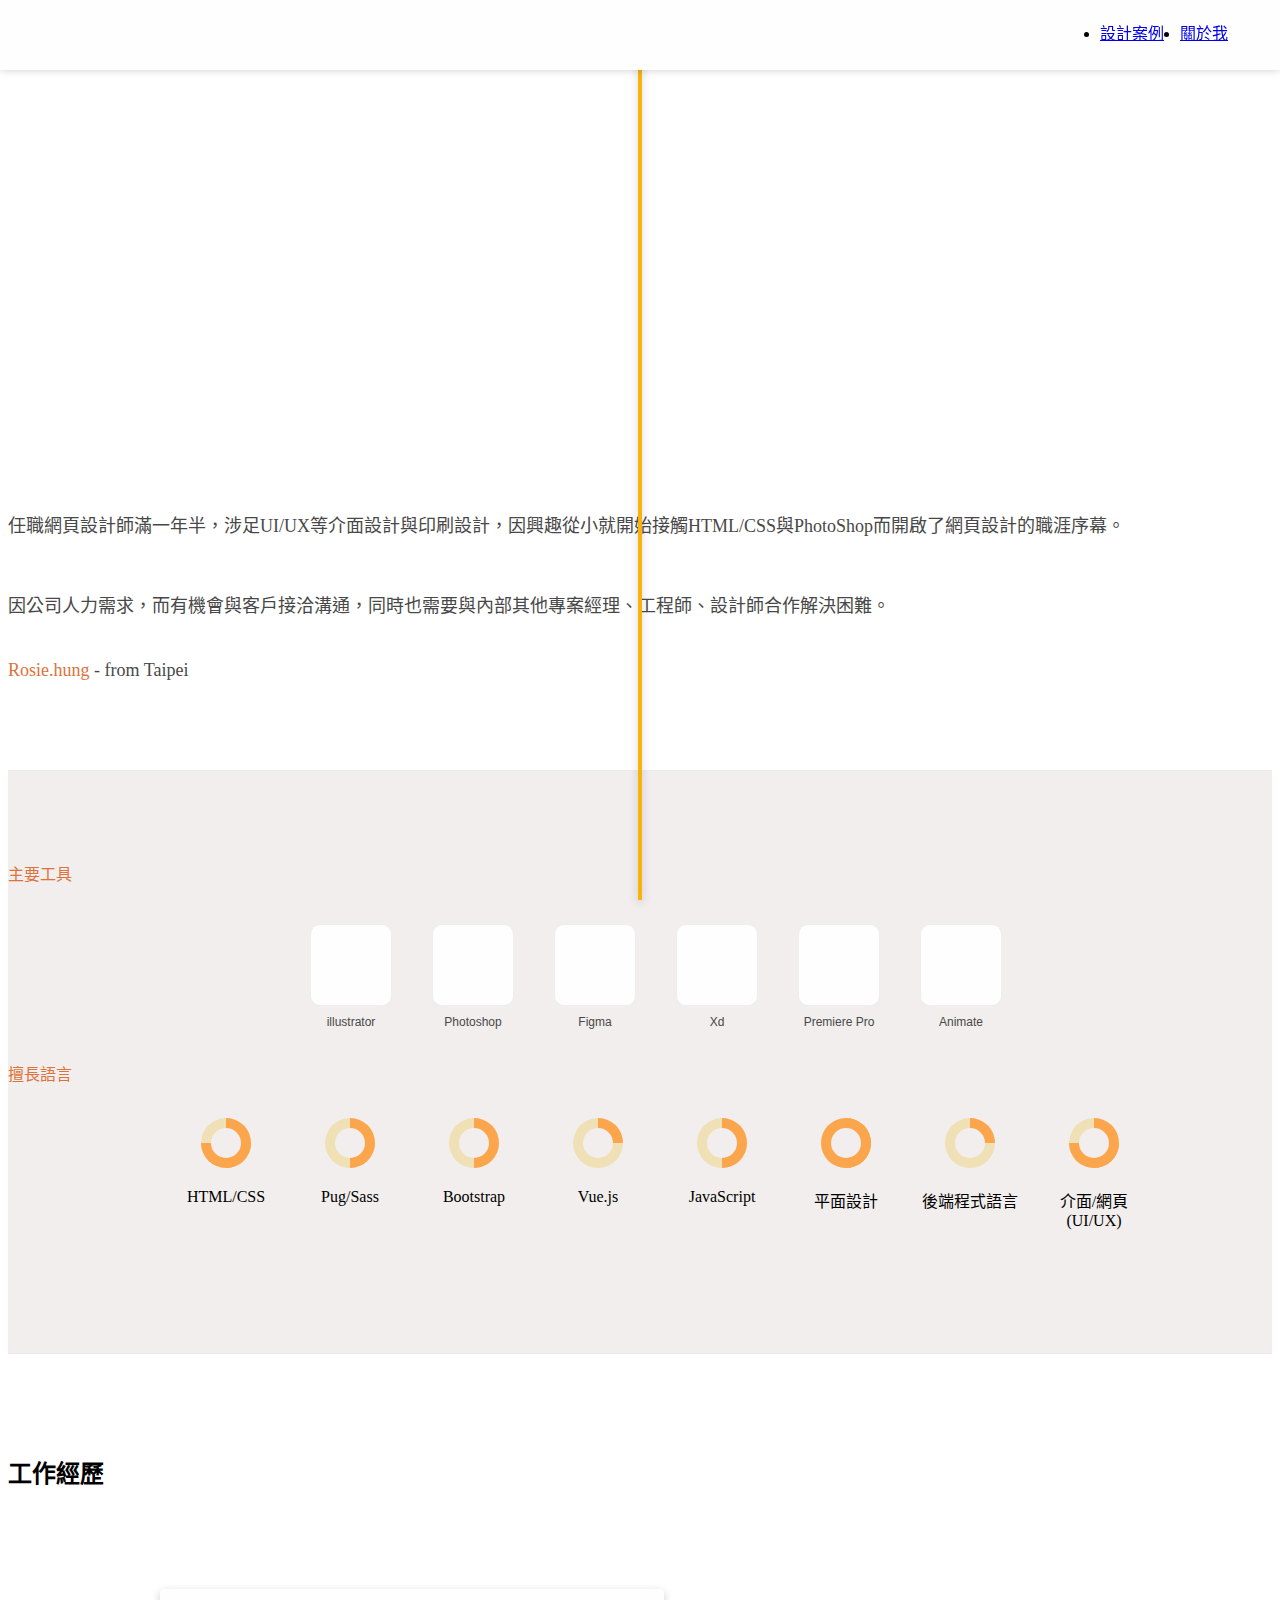
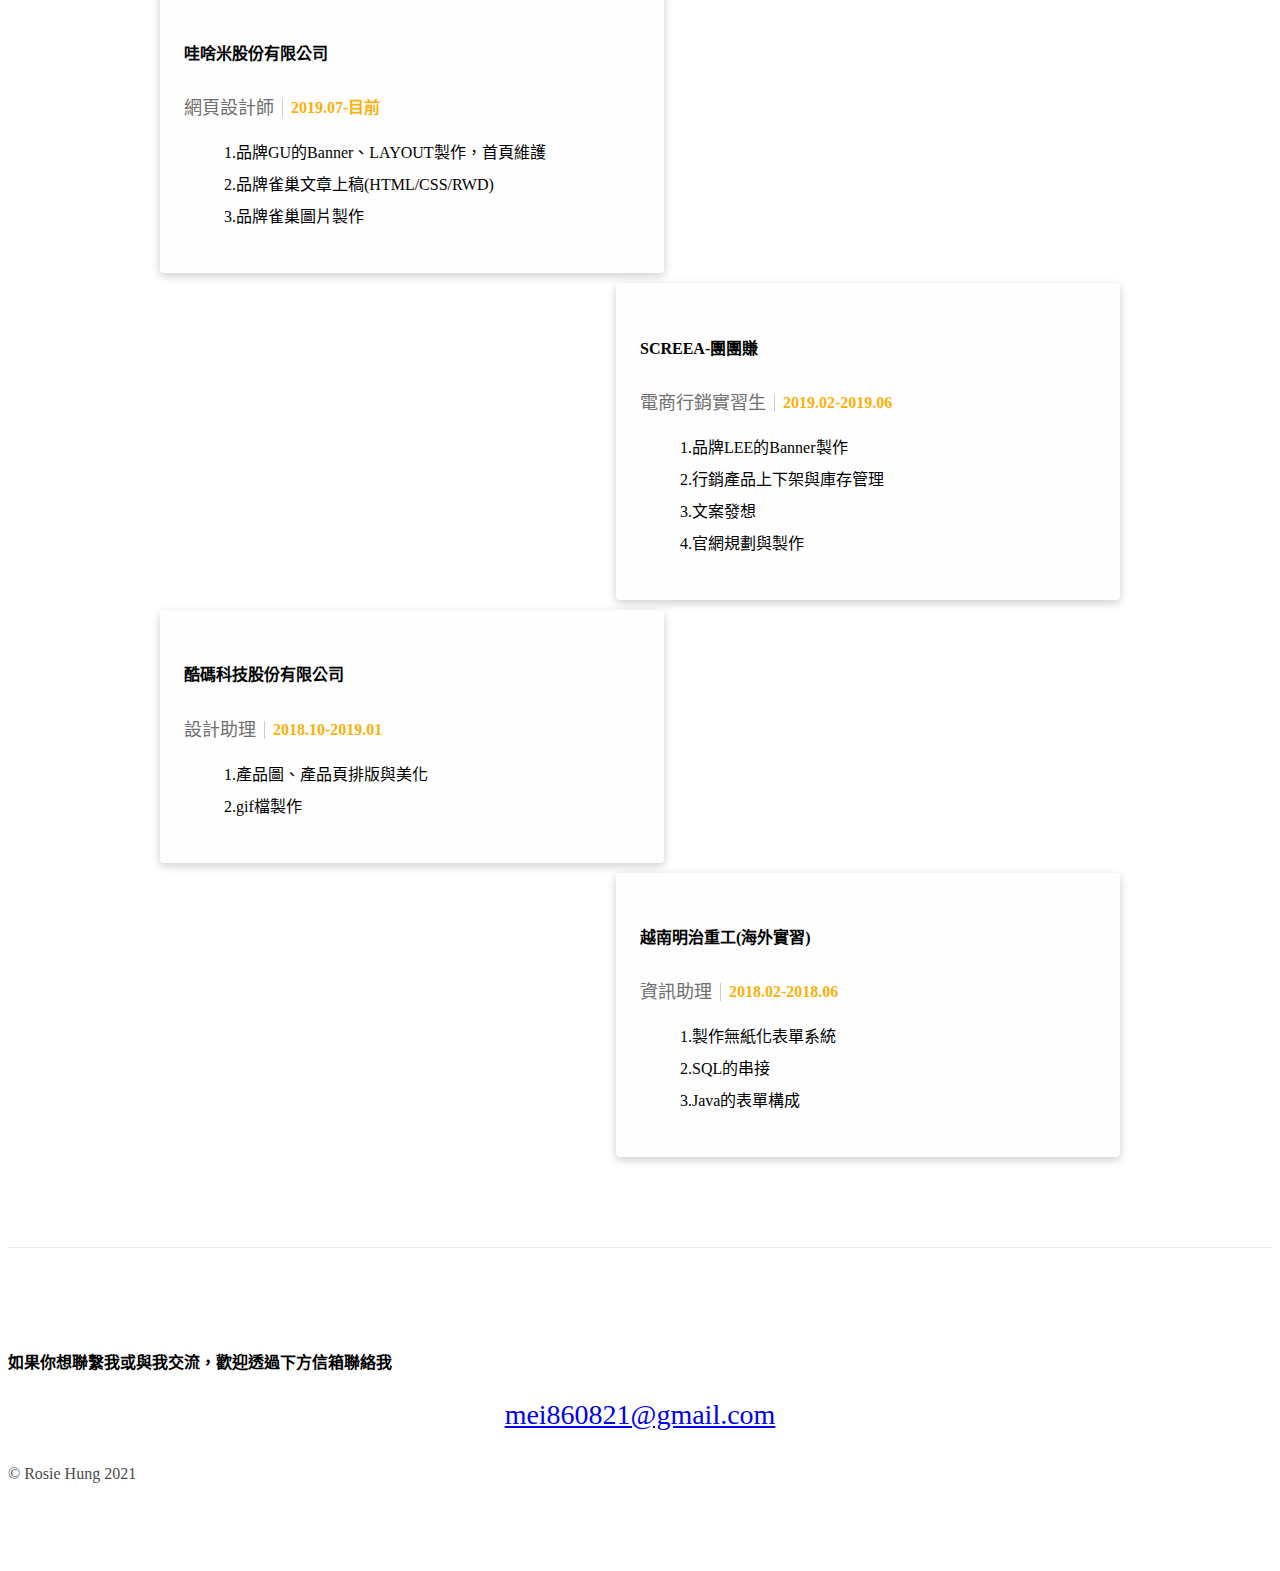
==== about.html @ b8fe92d0 "更新" ====
<!DOCTYPE html>
<html lang="zh-Tw">
<head>
	<meta charset="UTF-8">
	<meta name="viewport" content="width=device-width, initial-scale=1.0">
	<title>AboutMe</title>
	<link rel="Shortcut Icon" type="image/x-icon" href="img/icon.png"/>

	<!-- CSS -->
	<link rel="stylesheet" href="css/base.css">
	<link rel="stylesheet" href="css/layout.css">
	<link rel="stylesheet" href="css/animate.css">
	<link rel="stylesheet" href="css/component.css">
	<!-- JS -->
</head>
<body>

	<!-- Start header -->
	<header class="header">
		<div class="container">
			<div class="navbar navbar--collapse u-clearfix">
				<div class="social-bar navbar__social-bar">
					<!-- <a href="#" class="icon-btn">
						<i class="icon icon-facebook-official"></i>
					</a>
					<a href="#" class="icon-btn">
						<i class="icon icon-dribbble"></i>
					</a>
					<a href="#" class="icon-btn">
						<i class="icon icon-behance"></i>
					</a> -->
					<div class="navbar__navlogo">
						<a href="index" style="display: contents;">
							<div class="navbar__navlogo-rosie">
								<img src="img/rosielogo.png" alt="">
							</div>
							<div class="navbar__navlogo-logo">
								<img src="img/navlogo.png" alt="">
							</div>
						</a>
					</div>
				</div>

				<div class="nav navbar__nav">
					<div class="navbar__nav-pc">
						<ul role="list" class="navcontent">
							<li class="menulist">
								<a href="index" class="menuitem">設計案例</a>
							</li>
							<li class="menulist">
							<a href="about" class="menuitem">關於我</a>
						</li>
						</ul>
					</div>

					<a href="#popup-overlay" class="navbar__nav-sp menu-toggle">
						<span></span>
						<span></span>
						<span></span>
					</a>
					<div id="popup-overlay" class="popup-menu">
						<div class="container">
							<div class="u-clearfix">
								<a href="#" class="popup-menu__close">
								<span></span>
								<span></span>
							</a>
							</div>
						
							<ul>
								<li><a href="about" class="popup-menu__item">ABOUT</a></li>
								<li><a href="about#skill" class="popup-menu__item">SKILL</a></li>
								<li><a href="about#experience" class="popup-menu__item">EXPERIENCE</a></li>
								<li><a href="index#work" class="popup-menu__item">MY WORK</a></li>
								<li><a href="index#contact" class="popup-menu__item">CONTACT</a></li>
							</ul>
						</div>
					</div>
				</div>
			</div>
		</div>
	</header>
	<!-- End header -->

	<!-- Start main -->
	<section class="main">
		<!-- start about -->
		<!-- <div class="hero">
			<div class="hero__bg">
				
			</div>
			<div class="container">
				<div class="hero__content wow bounceInLeft">
					<h1 class="hero__heading">Ｈello,I'm Rosie</h1>
					<a href="#" class="btn btn--primary">RESUME</a>
				</div>
			</div>
		</div> -->
		<!-- End about -->

		<!-- Start quote -->
		<div class="quote bg-color-white">
			<div class="container">
				<div class="row">
					<div class="col-sm-6 col-sm-push-1 quote__photo">
						<img src="img/rosie.jpg" alt="">
					</div>
					<div class="col-sm-6 col-sm-push-2">
						<div class="quote__content">
							<!-- <div class="quote__title">Hello 我是穗婷</div> -->
							<p class="quote__text">
							任職網頁設計師滿一年半，涉足UI/UX等介面設計與印刷設計，因興趣從小就開始接觸HTML/CSS與PhotoShop而開啟了網頁設計的職涯序幕。
							<br><br>
							因公司人力需求，而有機會與客戶接洽溝通，同時也需要與內部其他專案經理、工程師、設計師合作解決困難。
							</p>
							<div class="quote__name"><span>Rosie.hung</span> - from Taipei</div>
						</div>
					</div>
				</div>
			</div>
		</div>
		<!-- End quote -->

		<!-- Start skill -->
		<div class="skill" id="skill">
			<div class="container">
				<!-- <h2 class="subtitle u-text-center">SKILL</h2> -->
				<div class="skill-group">
					<div class="skill-card__title u-text-center wow fadeInUp">主要工具</div>
					<div class="skill-card wow fadeInUp">
						<div class="skill-item">
							<div class="skill-card__icon">
								<img class="image" src="img/skill_icon/logo_illustrator.svg" alt="">
							</div>

							<div class="skill-text">illustrator</div>
						</div>

						<div class="skill-item">
							<div class="skill-card__icon">
								<img class="image" src="img/skill_icon/logo_photoshop.svg" alt="">
							</div>

							<div class="skill-text">Photoshop</div>

						</div>

						<div class="skill-item">
							<div class="skill-card__icon">
								<img class="image" src="img/skill_icon/logo_figma.svg" alt="">
							</div>

							<div class="skill-text">Figma</div>

						</div>

						<div class="skill-item">
							<div class="skill-card__icon">
								<img class="image" src="img/skill_icon/logo_xd.svg" alt="">
							</div>

							<div class="skill-text">Xd</div>

						</div>

						<div class="skill-item">
							<div class="skill-card__icon">
								<img class="image" src="img/skill_icon/logo_pr.svg" alt="">
							</div>

							<div class="skill-text">Premiere Pro</div>

						</div>

						<div class="skill-item">
							<div class="skill-card__icon">
								<img class="image" src="img/skill_icon/logo_animate.svg" alt="">
							</div>

							<div class="skill-text">Animate</div>

						</div>
					</div>

					<!-- <div class="skill-card__title u-text-center">我擅長</div>
					<div class="langboxlist">
						<div class="programming">SQL</div>
						<div class="programming">Html/Css</div>
						<div class="programming">JavaScript</div>
						<div class="programming">Bootstrap</div>
						<div class="programming">Pug/Sass</div>
					</div> -->

					<div class="skill-card__title u-text-center wow fadeInUp">擅長語言</div>
					<ul class="listskill wow fadeInUp">
				        <li>
				          <div class="circle">
				            <div class="p90"></div>
				            <div class="p180"></div>
				            <div class="p270"></div>
				          </div>
				          <div class="listskill__text">HTML/CSS</div> 
				        </li>
				        <li>
				          <div class="circle">
				            <div class="p90"></div>
				            <div class="p180"></div>
				          </div>
				          <div class="listskill__text">Pug/Sass</div> 
				          
				        </li>
				        <li>
				          <div class="circle">
				            <div class="p90"></div>
				            <div class="p180"></div>
				          </div>
				          <div class="listskill__text">Bootstrap</div> 
				          
				        </li>
				        <li>
				          <div class="circle">
				            <div class="p90"></div>
				          </div>
				          <div class="listskill__text">Vue.js</div> 
				          
				        </li>
				        <li>
				          <div class="circle">
				            <div class="p90"></div>
				            <div class="p180"></div>
				          </div>
				          <div class="listskill__text">JavaScript</div> 
				          
				        </li>
				        <li>
				          <div class="circle">
				            <div class="p90"></div>
				            <div class="p180"></div>
				            <div class="p270"></div>
				            <div class="p360"></div>
				          </div>
				          <div class="listskill__text">平面設計</div> 
				          
				        </li>
				        <li>
				          <div class="circle">
				            <div class="p90"></div>
				          </div>
				          <div class="listskill__text">後端程式語言</div> 
				          
				        </li>
				        <li>
				          <div class="circle">
				            <div class="p90"></div>
				            <div class="p180"></div>
				            <div class="p270"></div>
				          </div>
				          <div class="listskill__text">介面/網頁(UI/UX)</div> 
				          
				        </li>
				    </ul>

				</div>
			</div>
		</div>
		<!-- End skill -->

		<!-- Start experience -->
		<div class="experience" id="experience">
			<div class="container wow fadeInUp">
				<h2 class="subtitle u-text-center">工作經歷</h2>
				<div class="timeline-group">
					<div class="timeline"></div>
					<div class="timeline-cards">
						<div class="timeline-cards__row">
							<div class="timeline-card  wow fadeInDown" data-wow-delay="0.3s">
								<div class="timeline-card__text">
									<h4>哇啥米股份有限公司</h4>
									<div class="job-title-box">
										<div class="job-title">網頁設計師</div>
										<div class="job-block-10"></div>
										<div class="job-period">2019.07-目前</div>
									</div>
									<ul class="job-detailed">
										<li>1.品牌GU的Banner、LAYOUT製作，首頁維護</li>
										<li>2.品牌雀巢文章上稿(HTML/CSS/RWD)</li>
										<li>3.品牌雀巢圖片製作</li>
									</ul>
								</div>
							</div>
						</div>

						<div class="timeline-cards__row">
							<div class="timeline-card  wow fadeInDown" data-wow-delay="0.5s">
								<div class="timeline-card__text">
									<h4>SCREEA-團團賺</h4>
									<div class="job-title-box">
										<div class="job-title">電商行銷實習生</div>
										<div class="job-block-10"></div>
										<div class="job-period">2019.02-2019.06</div>
									</div>
									<ul class="job-detailed">
										<li>1.品牌LEE的Banner製作</li>
										<li>2.行銷產品上下架與庫存管理</li>
										<li>3.文案發想</li>
										<li>4.官網規劃與製作</li>
									</ul>
								</div>
							</div>
						</div>

						<div class="timeline-cards__row">
							<div class="timeline-card  wow fadeInDown" data-wow-delay="0.5s">
								<div class="timeline-card__text">
									<h4>酷碼科技股份有限公司</h4>
									<div class="job-title-box">
										<div class="job-title">設計助理</div>
										<div class="job-block-10"></div>
										<div class="job-period">2018.10-2019.01</div>
									</div>
									<ul class="job-detailed">
										<li>1.產品圖、產品頁排版與美化</li>
										<li>2.gif檔製作</li>
									</ul>
								</div>
							</div>
						</div>

						<div class="timeline-cards__row">
							<div class="timeline-card  wow fadeInDown" data-wow-delay="0.5s">
								<div class="timeline-card__text">
									<h4>越南明治重工(海外實習)</h4>
									<div class="job-title-box">
										<div class="job-title">資訊助理</div>
										<div class="job-block-10"></div>
										<div class="job-period">2018.02-2018.06</div>
									</div>
									<ul class="job-detailed">
										<li>1.製作無紙化表單系統</li>
										<li>2.SQL的串接</li>
										<li>3.Java的表單構成</li>
									</ul>
								</div>
							</div>
						</div>
					</div>
				</div>
			</div>
		</div>
		<!-- End experience -->

		<!-- Start contact -->

		<div class="contact">
			<div class="cotainer">
				<h4 class="heading-9 u-text-center">如果你想聯繫我或與我交流，歡迎透過下方信箱聯絡我</h4>
				<a href="mailto:mei860821@gmail.com" class="rosie-email u-text-center">mei860821@gmail.com</a>

				<div class="copyright u-text-center">© Rosie Hung 2021</div>
			</div>
		</div>

		<!-- End contact -->

	</section>
	<!-- End main -->

	<!-- Start JS/JQ -->
	<script type="text/javascript" src="js/jquery-2.0.2.min.js"></script>
	<script type="text/javascript" src="js/wow.min.js"></script>
	<script type="text/javascript" src="js/jquery.stellar.min.js"></script>
	<script type="text/javascript" src="js/custom.js"></script>
	<script type="text/javascript" src="js/headerhide.js"></script>
	<!-- End Js/Jq -->
</body>
</html>
---- css/component.css ----
/*
 * *** You can say something about your file if you need it!
 * Template Name
 * Description
 * Vertion
 * Copyright
 * Author
 * Last Modified Date
 *
 */
/*-------------------------*/
/* $Catalog 
---------------------------*/
/** 
 * Globel
 * Elements
 * Header
 * About
 * Quote
 * Skill
 * Experience
 * Work
 * Contact
 * Footer
 * Parallax graphic
**/

/*-------------------------*/
/* $Elements 
---------------------------*/
.bg{
	position: fixed;
	top: 0;
	left: 0;
	width: 100%;
	height: 100%;
	/*background-image: url(../img/bg.jpg);*/
	background-size: cover;
	background-position: center;
}

.bg:after{
	content: "";
	position: absolute;
	top: 0;
	left: 0;
	width: 100%;
	height: 100%;
	/*background: linear-gradient(60deg,#fff18e,#fefefe);*/
	opacity: 0.6;
}

.move_circle{
	height: 500px;
	width: 100%;
	position: absolute;
	top: 0;
	left: 0;
}

.m_c_yellow{
	top: 23%;
	left: 82%;
	border:1px solid #f9b10b;
	width: 200px;
	height: 200px;
}

.m_c_green{
	top: 80%;
	left: 28%;
	border:1px solid #2AA1B7;
	width: 140px;
	height: 140px;
}

.circle{
	border-radius: 999em;
	position: absolute;
}

@media(max-width: 768px){
	.m_c_yellow{
		top: -2%;
	}
}

/*btn*/
/*---------------------------*/

/*icon btn*/
.icon-btn{
	display: inline-block;
	width: 32px;
	height: 32px;
	line-height: 32px;
	font-size: 24px;
}

.icon-btn .icon{
	display: inline-block;
	text-align: center;
}

.btn{
	/* structure */
	display: inline-block;
	vertical-align: top;
	position: relative;
	margin: 0;
	height: 36px;
	line-height: 36px;
	padding: 0 16px;
	min-width: 64px;
    box-sizing: border-box;
	/* style */
	font-size: 14px;
	text-align: center;
	font-weight: 500;
	font-family: "Helvetica", "Noto Sans TC", "Roboto", "Arial", sans-serif;
	letter-spacing: 0;
	text-transform: uppercase;
	text-decoration: none;
	color: #353630;
	background-color: #d1d2d3;
	border: 0;
	border-radius: 2px;
	outline: none;
	/* interact */
	cursor: pointer;
	overflow: hidden;
	-webkit-user-select: none;
       -moz-user-select: none;
        -ms-user-select: none;
            user-select: none;
    -webkit-user-drag: none;
    transition: background-color 0.3s;
}
.btn--hover,
.btn:hover{
	background-color: #cacbcd;
}
.btn--hover,
.btn:active{
	background-color: #cacbcd;
}
.btn--disabled,
.btn--disabled:hover,
.btn--disabled:active,
.btn--disabled:focus{
	color: #fff;
	pointer-events: none;
	background-color: #d1d2d3;
}
.btn.btn--primary,
.btn.btn--secondary,
.btn.btn--positive,
.btn.btn--negative{
	color: #fff;
}
.btn.btn--primary{
	background-color: #f9b10b;
}
.btn.btn--primary.btn--hover,
.btn.btn--primary:hover{
	background-color: #dd723a;
}
.btn.btn--secondary{
	background-color: #43484c;
}
.btn.btn--secondary.btn--hover,
.btn.btn--secondary:hover{
	background-color: #35393d;
}
.btn.btn--positive{
	background-color: #fefefe;
	border:1px solid #dddddd;
	color: #484848;
}
.btn.btn--positive.btn--hover,
.btn.btn--positive:hover{
	background-color: #cccccc;
}
.btn.btn--negative{
	background-color: #f9b10b;
}
.btn.btn--negative.btn--hover,
.btn.btn--negative:hover{
	background-color: #f9b10b;
}
/* Size */
.btn.btn--lg{
	font-size: 22px;
	line-height: 56px;
	height: 56px;
	font-weight: 400;
}
.btn.btn--md{
	font-size: 18px;
	line-height: 48px;
	height: 48px;
}
.btn.btn--sm{
	font-size: 14px;
	line-height: 32px;
	height: 32px;
}
/* group */
.btn-group .btn{
	margin-left: 8px;
	margin-right: 8px;
	margin-bottom: 16px;
}
.btn-group--center{
	text-align: center;
}
.btn-group--right{
	text-align: right;
}
.btn-group--right .btn{
	margin-right: 0;
	margin-left: 16px;
}
/*text btn*/
 .text-btn{
 	display: inline-block;
 	vertical-align: top;
 	position: relative;
 	margin: 0;
 	box-sizing: border-box;
 	font-size: 14px;
 	font-weight: 500;
 	font-family:"Helvetica", "Noto Sans TC", "Roboto", "Arial", sans-serif;
 	letter-spacing: 0;
 	text-decoration: none;
 	color: #484848;
 } 
.text-btn.text-btn-primary{
	color: #f9b10b;
}

.text-btn.text-btn-lg{
	font-size: 20px;
	line-height: 48px;
	height: 48px;
	font-weight: 900;
}
.text-btn.text-btn-lg:before{
	content: "";
	position: absolute;
	bottom: 0;
	left: 0;
	width: 0;
	height: 2px;
	background-color: #f9b10b;
	transition: all 0.3s
}

.text-btn.text-btn-lg:hover:before{
	width: 100%;
}


/*-------------------------*/
/* $Header 
---------------------------*/
.header{
	position: fixed;
	top: 0;
	left: 0;
	width: 100%;
	z-index: 100;
	object-fit: fill;
	background-color: #fefefe;
	border: 1px none #000;
	transition: top 0.4s ease-in-out;
	box-shadow: 0 0 8px rgba(0,0,0,0.2);
}
.hideUp header{
	top: -80px;
}
/*NavBar*/
/*-------------------------*/
.navbar{

}

.navbar--collapse{
	margin-right: -16px;
	margin-left: -16px;
}

.navbar__social-bar{
	padding: 16px;
	float: left;
}
@media(max-width: 768px){
	.navbar__social-bar{
		padding: 12px;
	}
}

.navbar__social-bar .icon-btn{
	color: #484848;
}
.navbar__nav{
	float: right;
}

.navbar__navlogo{
	display: flex;
	align-items: center;
}

.navbar__nav-pc{
	visibility: visible;
	display: inline-block;
	right: -70px;
}

.navbar__nav-sp{
	visibility: hidden;
}

.navbar__navlogo-rosie img{
	height: 30px;
	width: auto;
}

.navbar__navlogo-logo img{
	height: 35px;
	width: auto;
}

@media(max-width: 768px){
	.navbar__navlogo-rosie{
		visibility: hidden;
	}

	.navbar__navlogo-logo{
		position: absolute;
		/*left: 6px;*/
	}

	.navbar__navlogo-logo img{
	height: 42px;
	width: auto;
	}

	.navbar__nav-pc{
	visibility: hidden;
	}

.navbar__nav-sp{
	visibility: visible;
	}
}

/*List*/
/*-------------------------*/

.navcontent{
	display: grid;
	width: 100%;
	justify-content: center;
	padding:0;
	align-content: flex-start;
	flex: 0 auto;
	grid-auto-flow: column dense;
	grid-auto-columns: max-content;
	grid-column-gap: 16px;
	grid-row-gap: 16px;
	grid-template-rows: auto;
}

.menuitem{
	opacity: 1;
	transition: all 0.3s ease;
}

.menuitem:hover{
	color: #f9b10b ;
}

@media(max-width: 425px){
	.navcontent{
		width: 10px;
	}
}

/*menu-toggle*/
/*-------------------------*/
.menu-toggle{
	display: inline-block;
	vertical-align: middle;
	padding: 16px;
	padding-top: 24px;
}

@media(max-width: 768px){
	.menu-toggle{
		padding: 12px;
		padding-top: 16px;
	}
}

.menu-toggle span{
	display: block;
	width: 32px;
	height: 2px;
	background-color: #484848;
	margin-bottom: 8px;
	transition: all 0.3s;
}

.menu-toggle:hover span:nth-child(1){
	transform: translateX(-20%);
}

.menu-toggle:hover span:nth-child(3){
	transform: translateX(20%);
}

/*popup-menu*/
/*-------------------------*/
.popup-menu{
	position: fixed;
	top: 0;
	left: 0;
	width: 100%;
	height: 100%;
	background-color: #fefefe;
	opacity: 0;
	visibility: hidden;
}

#popup-overlay:target{
	opacity: 1;
	visibility: visible;
	z-index: 60;
}

.popup-menu__close{
	padding: 24px;
	float: right;
	transition: all 0.3s;
	margin-right: -16px;
}

@media (max-width: 768px){
	.popup-menu__close{
		padding: 12px;
		width: 56px;
		height: 56px;
	}
}

.popup-menu__close:hover{
	transform: rotate(180deg);
}

.popup-menu__close span{
	width: 32px;
	height: 2px;
	background-color: #f9b10b;
	position: absolute;
	top: 50%;
	left: 50%;
}

.popup-menu__close span:nth-child(1){
	transform: translate(-50%,-50%) rotate(45deg);
}

.popup-menu__close span:nth-child(2){
	transform: translate(-50%,-50%) rotate(-45deg);
}

.popup-menu__item{
	display: block;
	text-align: center;
	font-family: 'Raleway','Helvetica','roboto';
	font-size: 40px;
	font-weight: 900;
	color: #484848;
	line-height: 80px;
	transition: all 0.3s;
}

@media (max-width: 768px){
	.popup-menu__item{
		font-size: 24px;
		line-height: 48px;
	}
}

.popup-menu__item:hover{
	color: #f9b10b ;
}

/*-------------------------*/
/* $About
---------------------------*/

.hero{
	padding-top: 20vh;
	padding-bottom: 10vh;
	top: 0;
}
@media(max-width: 480px){
	.hero{
		padding-top: 70px;
		padding-bottom: 40px;
	}
}

.hero__heading{
	font-size: 80px;
	font-weight: 900;
	font-family: 'Raleway','Helvetica','roboto';
	color: #484848;
}
@media(max-width: 768px){
	.hero__heading{
		font-size: 48px;
	}
}


.hero__bg{
	position: absolute;
	width: 100%;
	/*height: 100%;*/
	background-image: url("../img/sylvia.png");
	background-size: 400px;
	background-repeat: no-repeat;
	background-position: top right;
	left: 50%;
	transform: translateX(-50%);
	width: 1140px;
	top: 0;
}
@media(max-width: 768px){
	.hero__bg{
		background-size: 320px;
	}
}
@media(max-width: 480px){
	.hero__bg{
		background-size: 200px;
	}
}

/*-------------------------*/
/* $Quote
---------------------------*/

.quote{
	padding-top: 130px;
	padding-bottom: 80px;
}

@media(max-width: 768px){
	.quote{
		padding-top: 70px;
		padding-bottom: 40px;
	}
}

.quote__content{
	text-align: left;
	font-size: 18px;
	line-height: 40px;
	overflow-wrap: anywhere;
	color: #484848;
}

.quote__photo{
	height: 350px;
	width: 350px;
	border-radius: 5px;
	overflow: hidden;
	text-align: center;
}

.quote__photo img{
	/*height: 100%;*/
	width: 110%;
	position: absolute;
	top: -60px;
	left: -30px;
	object-fit: cover;
	object-position: 20% 50%;
}

@media(max-width: 768px){
	.quote__photo{
		width: 100%;

	}

	.quote__photo img{
		width: 110%;
		top: -25%;
		left: -7%;
		max-height: 200%;
	}
}

/*.quote__title{
	margin-bottom: 16px;
	font-size: 28px;
	font-weight: 600;
}*/

.quote__text{
	margin-bottom: 24px;
	font-size: 18px;
	line-height: 40px;
	font-weight: 300;
	overflow-wrap: anywhere;
	color: #484848;
}


.quote__name span{
	color: #dd723a ;
}
/*-------------------------*/
/* $Skill
---------------------------*/

.skill{
	padding-top: 80px;
	padding-bottom: 80px;
	border-top: 1px solid #ececec;
	background-color: #f1eeed;
}

@media(max-width: 768px){
	.skill{
		padding-top: 40px;
		padding-bottom: 40px;
	}
}

.skill-group{
	/*padding-top: 80px;*/
	padding-bottom: 20px;
	justify-content: center;
}

.skill-card{
	padding-left: 32px;
	margin-bottom: 32px;
	display: flex;
	justify-content: center;
	flex-flow: wrap;
	margin-top: 80px;
}

.skill-card__title{
	margin-top: 10px;
	margin-bottom: 26px;
	color: #dd723a ;
}

.skill-item{
	margin-left: 20px;
	margin-right: 20px;
}

.skill-text{
	font-size: 12px;
	color:#484848;
	font-family: 'Raleway',"Helvetica", "Noto Sans TC", "Roboto", "Arial", sans-serif;
	margin-top: 8px;
	text-align: center;
	align-self: flex-start;
}


.skill-card__icon{
	width: 80px;
	height: 80px;
	border-radius: 10px;
	/*box-shadow: 0 3px 10px rgba(0,0,0,0.5);*/
	left: 0;
	transform: translateY(-50%);
	background-color: #fefefe;
	border:1px solid #eeeeee;
	margin-bottom: -40px;

}

.skill-card__icon .image{
	position: absolute;
	top: 50%;
	left: 50%;
	transform: translate(-50%,-50%);
	max-width: 60%;
	max-height: 60%;
}

@media(max-width: 768px){
.skill-card__icon{
	top: 0;
	left: 50%;
	transform: translate(-50%,-50%);
}
.skill-card{
	padding: 0;
	margin-top: 40px;
}
.skill-card__inner{
	padding: 24px;
	padding-top: 48px;
}

.skill-group{
	padding-bottom: 0;
}

.skill-item{
	margin-top: 20px;
	margin-bottom: 50px;
}

}


/* listskill
---------------------------*/


.listskill{
  display:flex;
  flex-wrap:wrap;
  justify-content: center;

}

.listskill__text{
	margin-top: 20px;
	font-size: 16px;
}

.listskill li{
  width:120px;
  padding:5px;
  box-sizing:border-box;
  display:flex;
  flex-direction:column;
  align-items:center;
  text-align:center;
  margin:2px;
}

.listskill .circle{
  width:50px;
  height:50px;
  background-color: #f1eeed;
  border-radius:50%;
  position:relative;
  overflow:hidden;
  background-color: rgba(241,202,99,0.4);
}

.listskill .circle::after{
  content:"";
  display:block;
  background-color: #f1eeed;
  width:calc(100% - 20px);
  height:calc(100% - 20px);
  border-radius:50%;
  position:relative;
  left:50%;
  top:50%;
  transform: translate(-50%,-50%);
}

.p90,.p180,.p270,.p360{
  width:50px;
  height:50px;
  position:absolute;
  left:50%;
  top:-50%;
  background-color: #fba64c;
}

.p180{
  top:50%;
}
.p270{
  left:0;
  top:50%;
}
.p360{
  left:0;
}


/*-------------------------*/
/* $Experience
---------------------------*/

.experience{
	padding-top: 80px;
	padding-bottom: 80px;
	border-top: 1px solid #ececec;
}

@media(max-width: 768px){
	.experience{
		padding-bottom: 40px;
		padding-top: 60px;
	}
}


/* timeline
---------------------------*/

.timeline-group{
	max-width: 960px;
	margin: 0 auto;
	margin-top: 100px;
}

.timeline{
	width: 4px;
	height: 100%;
	background-color: #f9b10b;
	position: absolute;
	top: 50%;
	left: 50%;
	transform: translate(-50%,-50%);
	box-shadow: 0 3px 10px rgba(0,0,0,0.2);
}

.timeline-cards__row:nth-child(odd){
	display: flex;
	justify-content: flex-start;
}

.timeline-cards__row:nth-child(even){
	display: flex;
	justify-content: flex-end;
}


.timeline-card{
	background-color: #fefefe;
	padding: 24px;
	border-radius: 4px;
	box-shadow: 0 3px 10px rgba(0,0,0,0.2);
	width: calc(50% - 24px);
	margin-bottom: 10px;
}

.timeline-card:before{
	content: "";
	width: 16px;
	height: 16px;
	position: absolute;
	border-radius: 50%;
	background-color: #f9b10b;
	top: 50%;

	box-shadow: 0 3px 10px rgba(0,0,0,0.5);
}

.timeline-cards__row:nth-child(odd) > :before{
	transform: translate(50%,-50%);
	right: -24px;
}

.timeline-cards__row:nth-child(even) > :before{
	transform: translate(-50%,-50%);
	left: -24px;
}

.timeline-card__text{
	overflow-wrap: break-word;
	margin: 0;
	line-height: 40px;
}

.job-detailed li{
	display: block;
	line-height: 32px;
}

@media(max-width: 768px){
	.timeline{
		left: 0;
	}
	.timeline-card{
		width: calc(100% - 24px);
		margin-bottom: 28px;
	}
	.timeline-cards__row:nth-child(odd){
		justify-content: flex-end;
	}
	.timeline-cards__row:nth-child(odd) > :before{
		left: -24px;
		transform: translate(-50%,-50%);
	}
	.timeline-cards__row:last-child .timeline-card{
		margin-bottom: 0px;
	}
}

/* job-title-box
---------------------------*/

.job-title-box{
	display: flex;
	margin-bottom: 12px;
	-webkit-box-pack:start;
	justify-content: flex-start;
	align-items: center;
	-webkit-box-align:center;
}

.job-title{
	margin-bottom: 0;
	align-self: center;
	flex: 0 auto;
	-webkit-box-flex:0;
	font-size: 18px;
	color: #6f6f6f;
	line-height: 26px;
}

.job-block-10{
	width: 1px;
	height: 18px;
	margin-right: 8px;
	margin-left: 8px;
	padding-right: 0;
	padding-left: 0;
	margin-bottom: 0;
	background-color: #ccc;
}

.job-period{
	margin-bottom: 0;
	color: #f9b10b;
	font-size: 16px;
	line-height: 20px;
	text-align: left;
	text-decoration: none;
	font-weight: 600;
}

/*-------------------------*/
/* $Work
---------------------------*/

.work{
	padding-top: 80px;
	padding-bottom: 80px;
	border-top: 1px solid #ececec;
	background-color: #f1eeed;
}

/* worklist
---------------------------*/
.work-list{
	padding-top: 80px;
}

.work-item{
	margin-bottom: 160px;
}

.work-item__text{
	padding-top: 24px;
}

.work-item__text-right{
	text-align: right;
}

.work-item__title{
	font-size: 32px;
	font-family: 'Raleway',"Helvetica", "Noto Sans TC", "Roboto", "Arial", sans-serif;
	color: #484848;
}

.work-item__title-left{
	/*margin-left: -60px;*/
}

.work-item__title-right{
	/*margin-right: -60px;*/
}

.work-item__intro{
	font-size: 16px;
	line-height: 32px;
}

@media(max-width: 768px){
	.work{
		padding-top: 40px;
		padding-bottom: 40px;
	}

	.work-list{
		padding-top: 40px;
	}

	.work-item__text-right{
		text-align: left;
	}

	.work-item__title{
		font-size: 24px;
		line-height: 32px;
		margin-top: 10px;
		margin-bottom: 8px;
	}

	.work-item{
		margin-bottom: 40px;
	}

	.work-item__title-left{
	margin-left: 0;
}

.work-item__title-right{
	margin-right: 0;
}

}

/* img
---------------------------*/
.image{
	width: 100%;
	display: block;

}

/* imgbox
---------------------------*/
.imgbox{
	width: 100%;
	overflow: hidden;
	/*border:1px solid #000;*/
	opacity: 0.3;
	transition: all 0.3s;
}

.imgbox:hover{
	opacity: 1;
}

.imgbox__inner{
	width: 100%;
	padding-top: 100%;
	position: relative;
}

.imgbox__inner.imgbox__inner-4-3{
	padding-top: calc(100% * 3 / 4);
}

.imgbox__inner.imgbox__inner-16-9{
	padding-top: calc(100% * 9 / 16);
}

.imgbox__inner .image{
	position: absolute;
	top: 0;
	left: 0;
	width: 100%;
	height: 100%;
	background-size: cover;
	background-position: center;
}

@media(max-width: 768px){
	.imgbox{
		opacity: 1;
		box-shadow: 0 3px 10px rgba(0,0,0,0.5);
	}
}

/*-------------------------*/
/* $Contact
---------------------------*/
.contact{
	padding-top: 80px;
	padding-bottom: 80px;
	border-top: 1px solid #ececec;
}

.rosie-email{
	margin-bottom: 24px;
	font-size: 28px;
	line-height: 40px;
	text-align: center;
	text-decoration: : none;
	display: block;
}

.rosie-email:hover{
	text-decoration-line: revert;
}

.copyright{
	display: block;
	margin-top: 30px;
	font-size: 16px;
	color: #4b4b4b;
}

/*-------------------------*/
/* $Footer 
---------------------------*/
.footer{
	padding-top: 40px;
	padding-bottom: 64px;
	background-color: #43484c;
}
.footer p{
	color: #2AA1B7;
	font-size: 14px;
}
.list{
	color: #2AA1B7;
	font-size: 14px;
}
.list__title{
	font-size: 16px;
	color: #2AA1B7;
}
.list__item{
	display: block;
	color: #999a94;
	margin-bottom: 8px;
	transition: all 0.3s;
}
.list__item:hover{
	color: #2AA1B7;
}
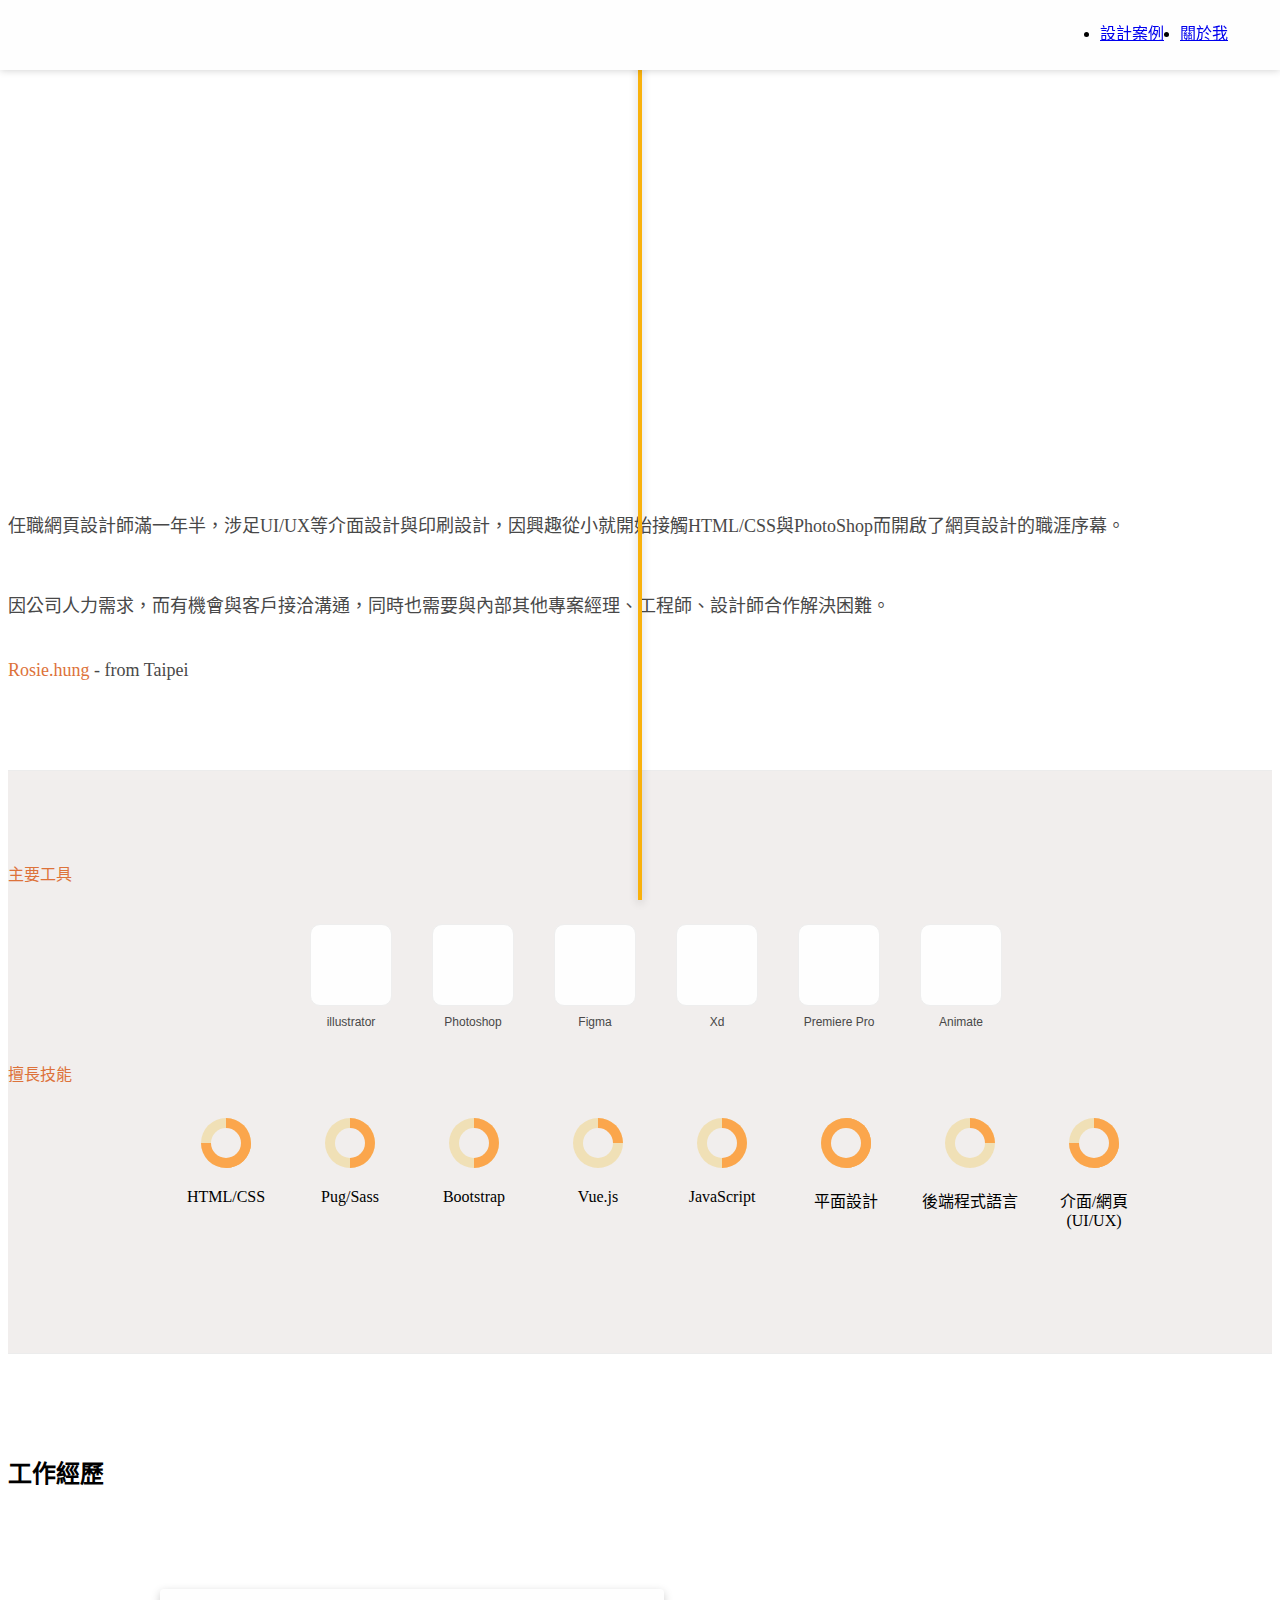
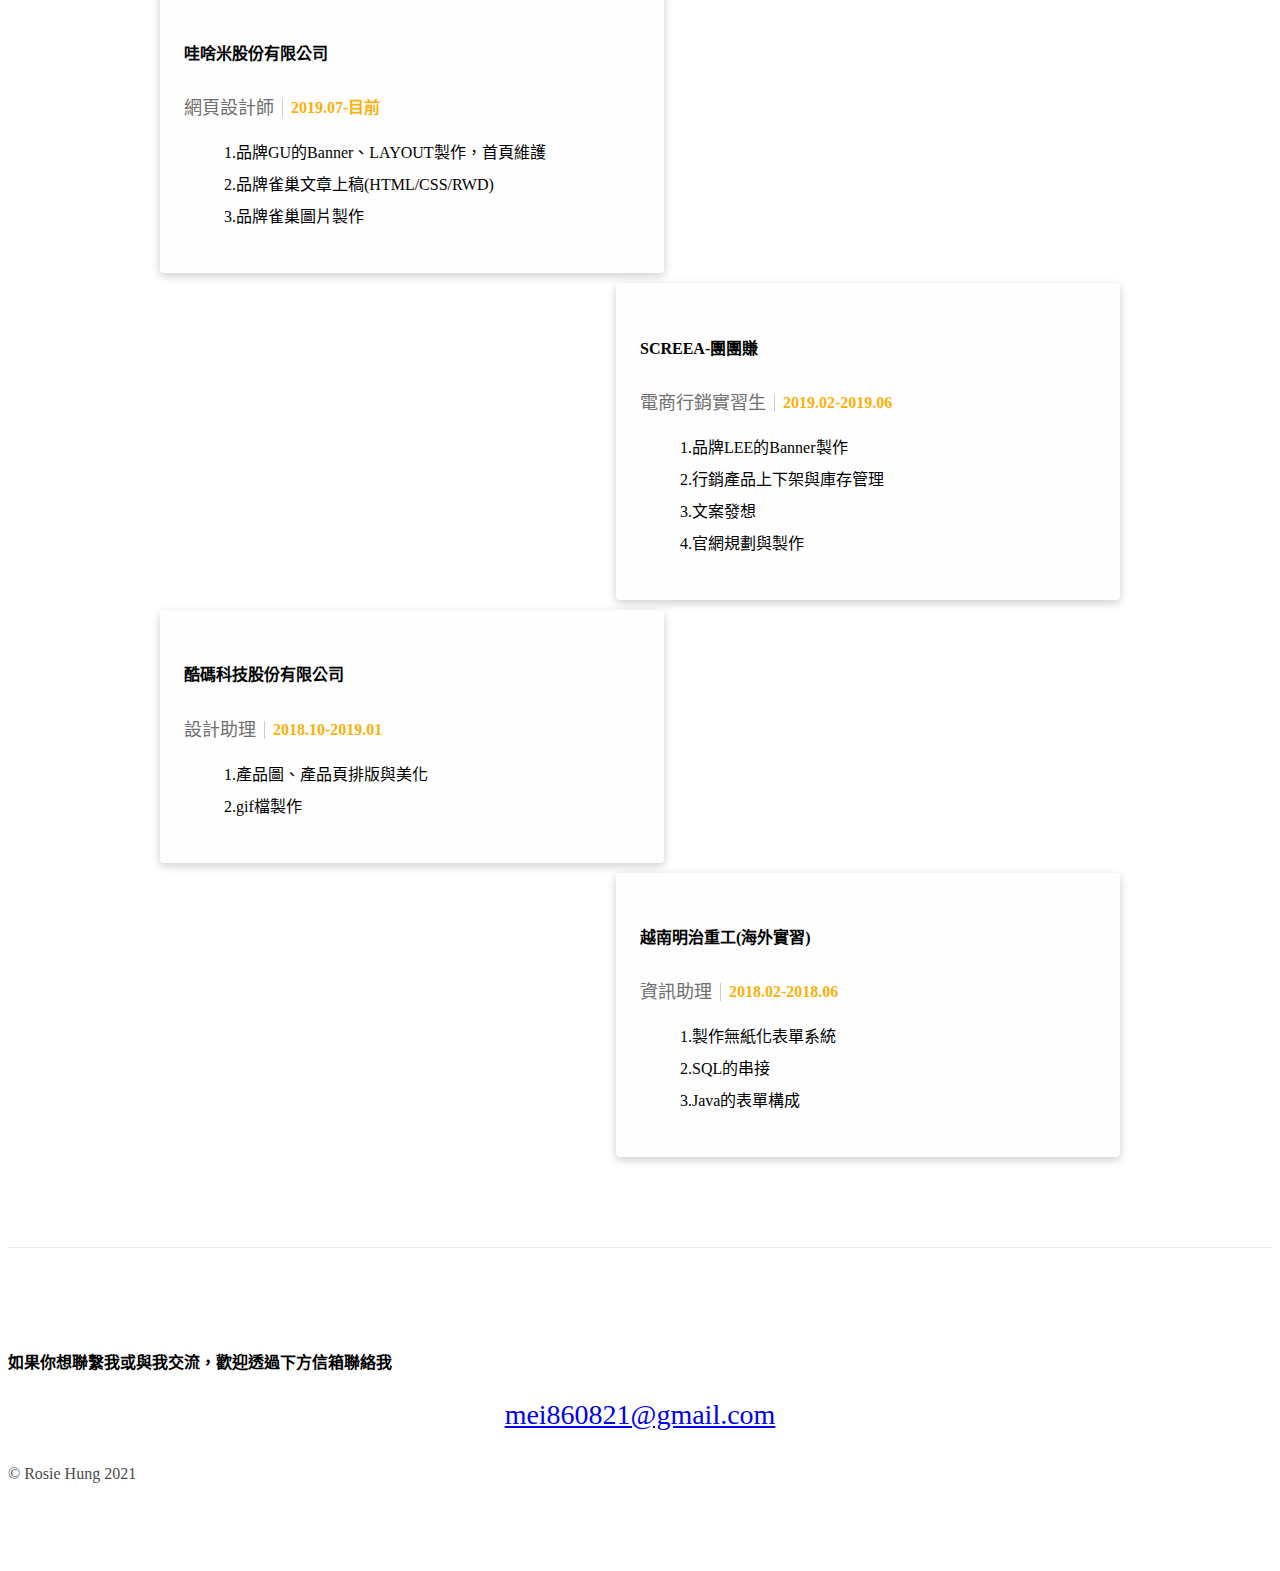
==== commit 1bbe5251: "更新文案和resume" ====
--- a/about.html
+++ b/about.html
@@ -191,7 +191,7 @@
 						<div class="programming">Pug/Sass</div>
 					</div> -->
 
-					<div class="skill-card__title u-text-center wow fadeInUp">擅長語言</div>
+					<div class="skill-card__title u-text-center wow fadeInUp">擅長技能</div>
 					<ul class="listskill wow fadeInUp">
 				        <li>
 				          <div class="circle">
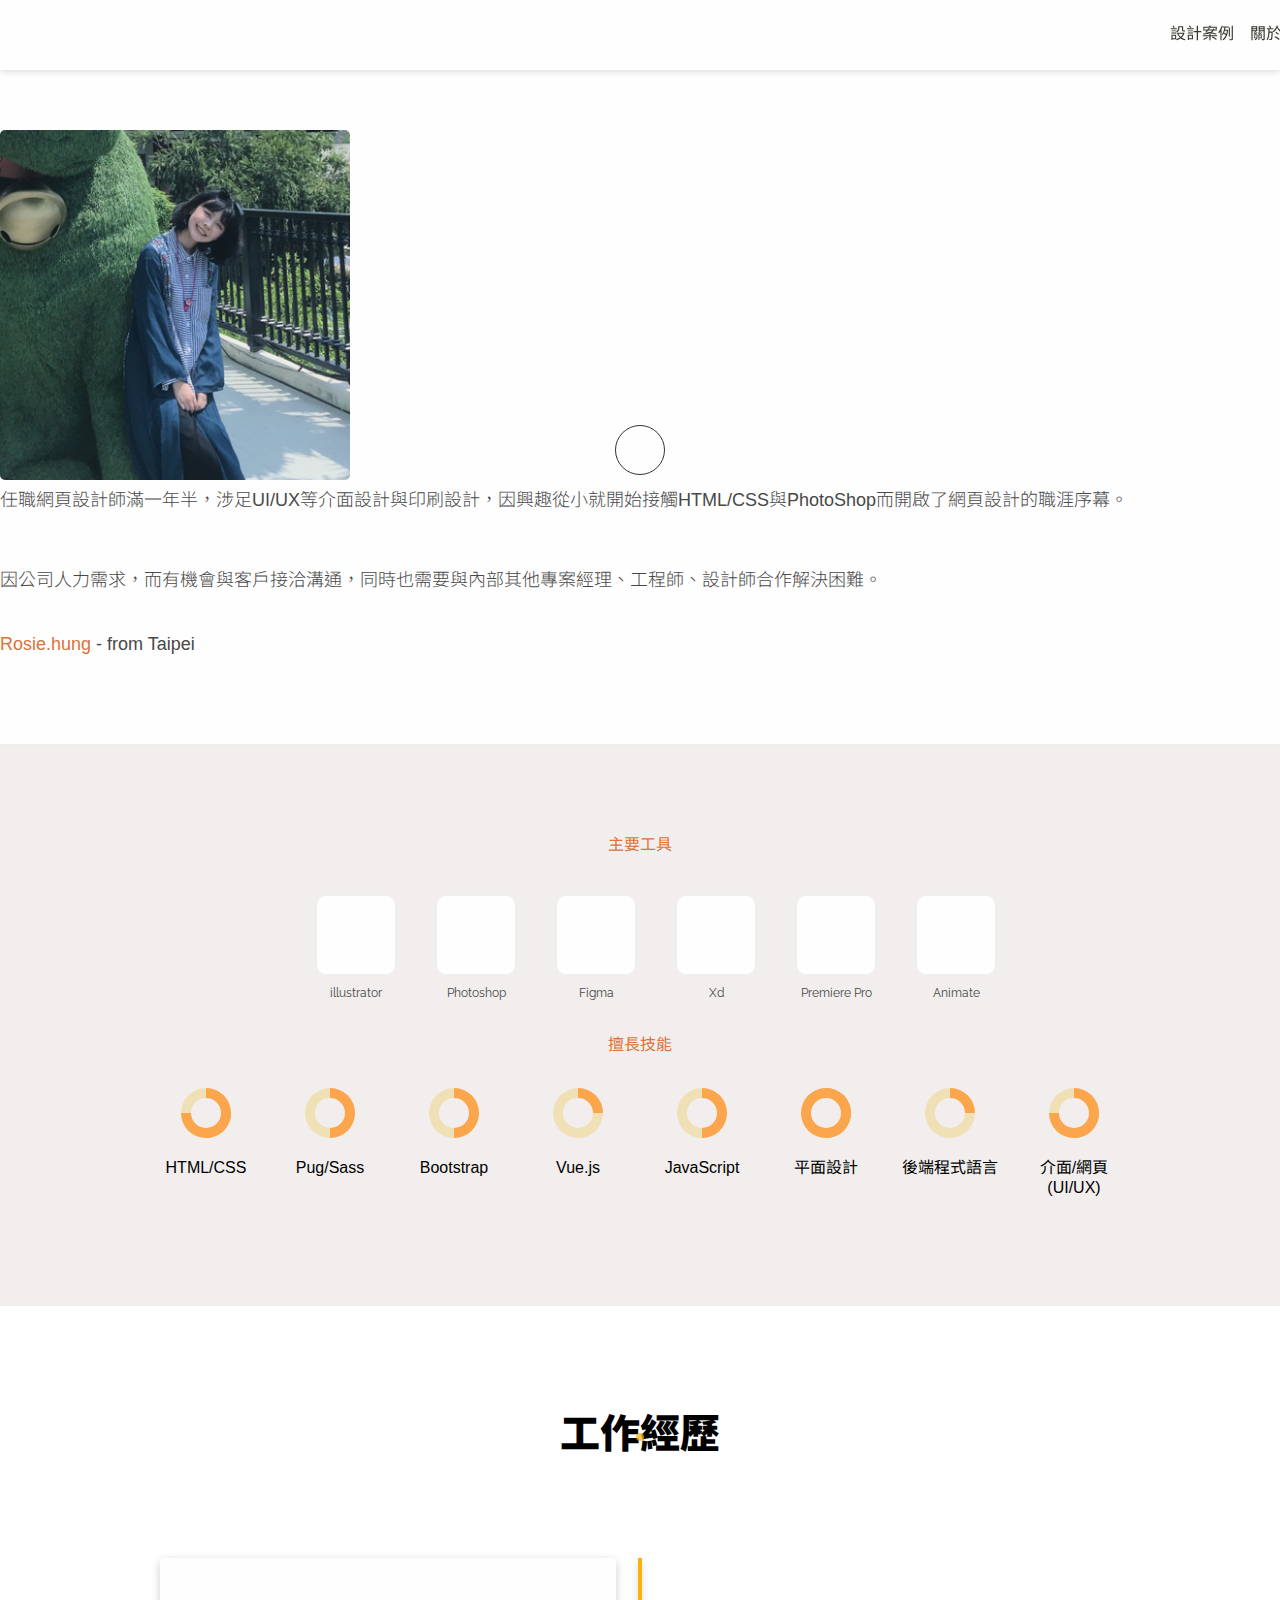
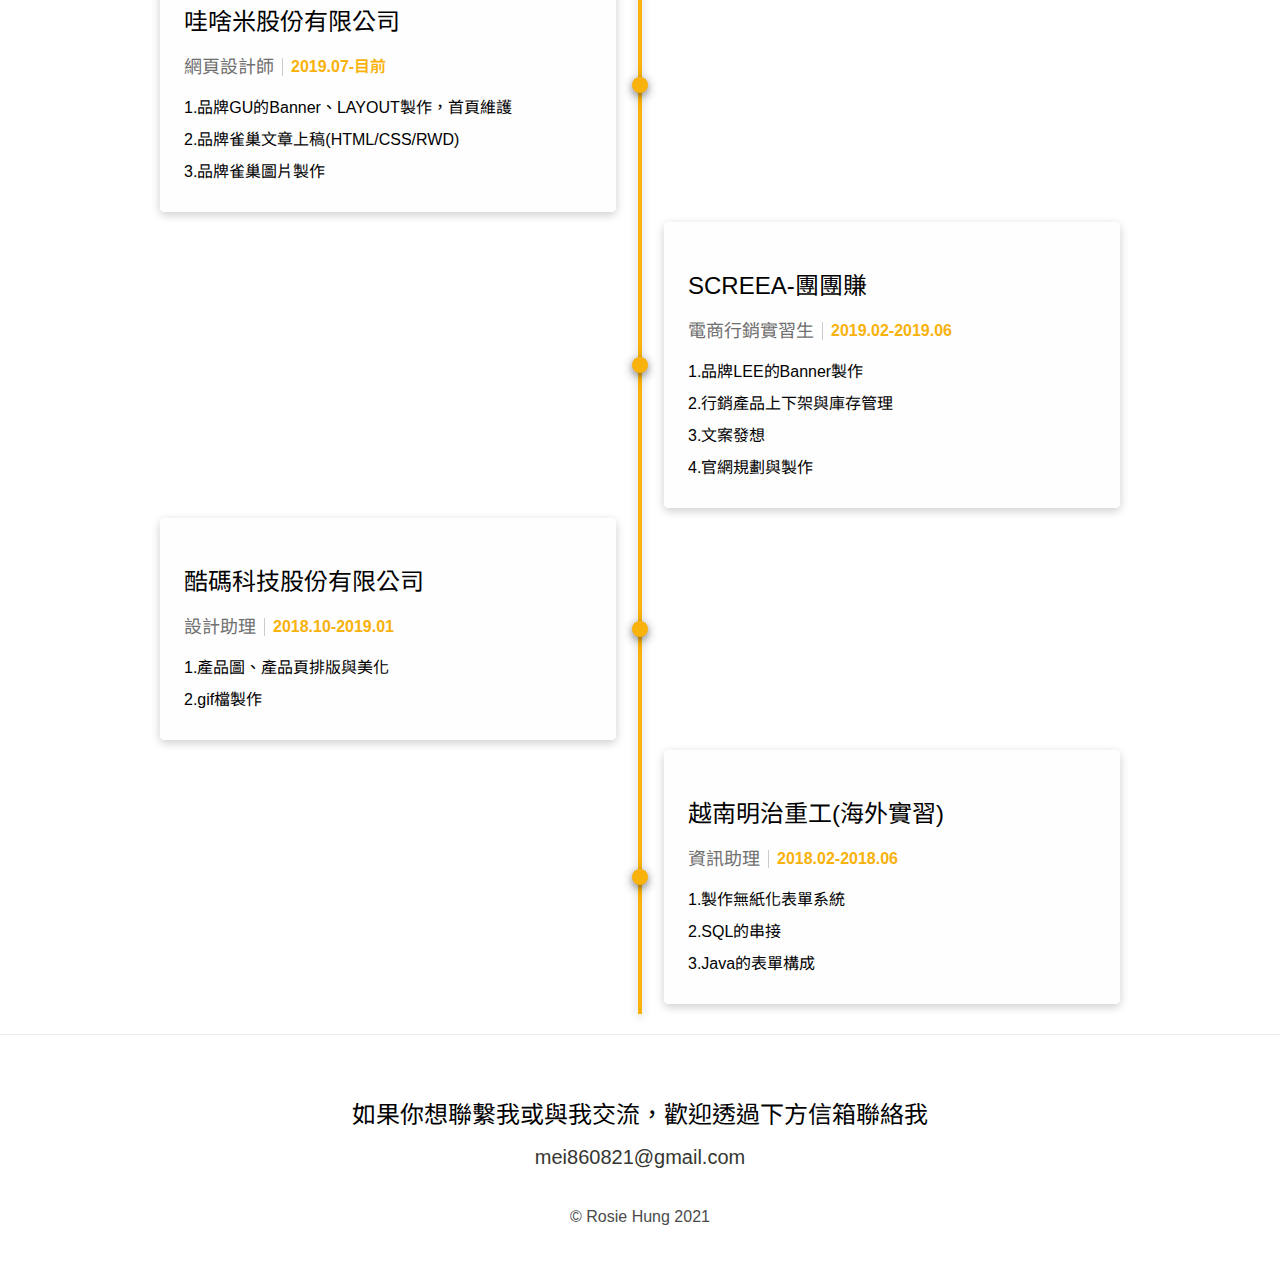
==== commit 0b272b75: "輪播更新 + 關於我" ====
--- a/about.html
+++ b/about.html
@@ -365,12 +365,21 @@
 	</section>
 	<!-- End main -->
 
+	<div class="cursor-dot-outline"></div>
+	<div class="cursor-dot"></div>
+
 	<!-- Start JS/JQ -->
 	<script type="text/javascript" src="js/jquery-2.0.2.min.js"></script>
 	<script type="text/javascript" src="js/wow.min.js"></script>
+	<script type="text/javascript" src="js/jquery.fancybox.js"></script>
 	<script type="text/javascript" src="js/jquery.stellar.min.js"></script>
+	<script type="text/javascript" src="js/cursor.js"></script>
 	<script type="text/javascript" src="js/custom.js"></script>
-	<script type="text/javascript" src="js/headerhide.js"></script>
+	<script type="text/javascript" src="js/jquery.scrollex.min.js"></script>
+	<script type="text/javascript" src="js/browser.min.js"></script>
+	<script type="text/javascript" src="js/breakpoints.min.js"></script>
+	<script type="text/javascript" src="js/work_img.js"></script>
+	<script type="text/javascript" src="js/main.js"></script>
 	<!-- End Js/Jq -->
 </body>
 </html>--- a/css/base.css
+++ b/css/base.css
@@ -0,0 +1,2770 @@
+/*
+ * *** You can say something about your file if you need it!
+ * Template Name
+ * Description
+ * Vertion
+ * Copyright
+ * Author
+ * Last Modified Date
+ *
+ */
+/*-------------------------*/
+/* $Catalog 
+---------------------------*/
+/** 
+ * Catalog
+ * Font import
+ * Reset
+ * Color
+ * Typography
+ * Icons
+ * Utility
+**/
+
+/*-------------------------*/
+/* $Font import 
+---------------------------*/
+@import url('https://fonts.googleapis.com/css2?family=Raleway:wght@500;900&display=swap');
+@import url('https://fonts.googleapis.com/css2?family=Noto+Sans+TC:wght@300;400&display=swap');
+
+/*-------------------------*/
+/* $Reset 
+---------------------------*/
+/*! normalize.css v7.0.0 | MIT License | github.com/necolas/normalize.css */
+
+/* Document
+   ========================================================================== */
+
+/**
+ * 1. Correct the line height in all browsers.
+ * 2. Prevent adjustments of font size after orientation changes in
+ *    IE on Windows Phone and in iOS.
+ */
+
+html {
+  line-height: 1.15; /* 1 */
+  -ms-text-size-adjust: 100%; /* 2 */
+  -webkit-text-size-adjust: 100%; /* 2 */
+}
+
+/* Sections
+   ========================================================================== */
+
+/**
+ * Remove the margin in all browsers (opinionated).
+ */
+
+body {
+  margin: 0;
+}
+
+/**
+ * Add the correct display in IE 9-.
+ */
+
+article,
+aside,
+footer,
+header,
+nav,
+section {
+  display: block;
+}
+
+
+/* Embedded content
+   ========================================================================== */
+
+/**
+ * Add the correct display in IE 9-.
+ */
+
+audio,
+video {
+  display: inline-block;
+}
+
+/**
+ * Add the correct display in iOS 4-7.
+ */
+
+audio:not([controls]) {
+  display: none;
+  height: 0;
+}
+
+/**
+ * Remove the border on images inside links in IE 10-.
+ */
+
+img {
+  border-style: none;
+}
+
+/**
+ * Hide the overflow in IE.
+ */
+
+svg:not(:root) {
+  overflow: hidden;
+}
+
+
+/**
+ * Add reset
+ */
+*{
+	position: relative;
+	-webkit-box-sizing: border-box;
+     -moz-box-sizing: border-box;
+          box-sizing: border-box;
+}
+
+/*-------------------------*/
+/* $Color 
+---------------------------*/
+/* background color */
+.bg-color-default{background-color: #d1d2d3;}
+.bg-color-primary{background-color: #f95c3c;}
+.bg-color-secondary{background-color: #43484c;}
+.bg-color-positive{background-color: #3eb5ac;}
+.bg-color-negative{background-color: #f84545;}
+.bg-color-black{background-color: #353630;}
+.bg-color-dark-grey{background-color: #999a94;}
+.bg-color-grey{background-color: #d1d2d3;}
+.bg-color-light-grey{background-color: #fefefe;}
+.bg-color-white{background-color: #fefefe;}
+
+/* text color */
+.color-default{color: #d1d2d3;}
+.color-primary{color: #f95c3c;}
+.color-secondary{color: #43484c;}
+.color-positive{color: #3eb5ac;}
+.color-negative{color: #f84545;}
+.color-black{color: #353630;}
+.color-dark-grey{color: #999a94;}
+.color-grey{color: #d1d2d3;}
+.color-light-grey{color: #fefefe;}
+.color-white{color: #fefefe;}
+
+/*-------------------------*/
+/* $Typography 
+---------------------------*/
+html,body{
+  font-family: 'Helvetica', 'Noto Sans TC', 'Roboto', Arial, sans-serif;
+  font-weight: 400;
+  line-height: 20px;
+}
+h1, h2, h3, h4, h5, h6, p {
+  margin: 0;
+  padding: 0; 
+}
+h1 {
+  font-family: "Helvetica", "Noto Sans TC", "Roboto", "Arial", sans-serif;
+  font-size: 56px;
+  font-weight: 400;
+  line-height: 1.35;
+  letter-spacing: -0.02em;
+  margin-top: 24px;
+  margin-bottom: 24px; 
+}
+h2 {
+  font-family: "Helvetica", "Noto Sans TC", "Roboto", "Arial", sans-serif;
+  font-size: 45px;
+  font-weight: 400;
+  line-height: 48px;
+  margin-top: 24px;
+  margin-bottom: 24px; 
+}
+h3 {
+  font-family: "Helvetica", "Noto Sans TC", "Roboto", "Arial", sans-serif;
+  font-size: 34px;
+  font-weight: 400;
+  line-height: 40px;
+  margin-top: 24px;
+  margin-bottom: 24px; 
+}
+h4 {
+  font-family: "Helvetica", "Noto Sans TC", "Roboto", "Arial", sans-serif;
+  font-size: 24px;
+  font-weight: 400;
+  line-height: 32px;
+  -moz-osx-font-smoothing: grayscale;
+  margin-top: 24px;
+  margin-bottom: 16px; 
+}
+h5 {
+  font-family: "Helvetica", "Noto Sans TC", "Roboto", "Arial", sans-serif;
+  font-size: 20px;
+  font-weight: 500;
+  line-height: 1;
+  letter-spacing: 0.02em;
+  margin-top: 24px;
+  margin-bottom: 16px; 
+}
+h6 {
+  font-family: "Helvetica", "Noto Sans TC", "Roboto", "Arial", sans-serif;
+  font-size: 18px;
+  font-weight: 400;
+  line-height: 24px;
+  letter-spacing: 0.04em;
+  margin-top: 24px;
+  margin-bottom: 16px; 
+}
+p {
+  font-size: 16px;
+  font-weight: 400;
+  line-height: 24px;
+  letter-spacing: 0;
+  margin-bottom: 16px; 
+}
+.subtitle{
+  font-size: 40px;
+  font-weight: 900;
+  font-family: 'Raleway',"Helvetica", "Noto Sans TC", "Roboto", "Arial", sans-serif;
+  margin-top: 24px;
+  margin-bottom: 24px;
+}
+@media(max-width: 768px){
+  .subtitle{
+    font-size: 32px;
+    margin-top: 14px;
+    margin-bottom: 14px;
+  }
+}
+
+/* link */
+a{
+  text-decoration: none;
+  color: #353630;
+}
+a:hover,
+a:active,
+a:focus{
+  text-decoration: none;
+  color: #353630;
+}
+/*list*/
+ul{
+  list-style: none;
+  margin: 0;
+  padding: 0;
+}
+/* horizontal rule */
+hr{
+  display: block;
+  height: 1px;
+  border: 0;
+  border-top: 1px solid #d1d2d3;
+  padding: 0;
+  margin-bottom: 32px;
+}
+
+/*-------------------------*/
+/* $Icons 
+---------------------------*/
+@font-face {
+  font-family: 'fontello';
+  src: url('../font/fontello.eot?76528912');
+  src: url('../font/fontello.eot?76528912#iefix') format('embedded-opentype'),
+       url('../font/fontello.woff2?76528912') format('woff2'),
+       url('../font/fontello.woff?76528912') format('woff'),
+       url('../font/fontello.ttf?76528912') format('truetype'),
+       url('../font/fontello.svg?76528912#fontello') format('svg');
+  font-weight: normal;
+  font-style: normal;
+}
+/* Chrome hack: SVG is rendered more smooth in Windozze. 100% magic, uncomment if you need it. */
+/* Note, that will break hinting! In other OS-es font will be not as sharp as it could be */
+/*
+@media screen and (-webkit-min-device-pixel-ratio:0) {
+  @font-face {
+    font-family: 'fontello';
+    src: url('../font/fontello.svg?76528912#fontello') format('svg');
+  }
+}
+*/
+ 
+ [class^="icon-"]:before, [class*=" icon-"]:before {
+  font-family: "fontello";
+  font-style: normal;
+  font-weight: normal;
+  speak: none;
+ 
+  display: inline-block;
+  text-decoration: inherit;
+  width: 1em;
+  /*margin-right: .2em;*/
+  text-align: center;
+  /* opacity: .8; */
+ 
+  /* For safety - reset parent styles, that can break glyph codes*/
+  font-variant: normal;
+  text-transform: none;
+ 
+  /* fix buttons height, for twitter bootstrap */
+  /*line-height: 1em;*/
+ 
+  /* Animation center compensation - margins should be symmetric */
+  /* remove if not needed */
+  /*margin-left: .2em;*/
+ 
+  /* you can be more comfortable with increased icons size */
+  /* font-size: 120%; */
+ 
+  /* Font smoothing. That was taken from TWBS */
+  -webkit-font-smoothing: antialiased;
+  -moz-osx-font-smoothing: grayscale;
+ 
+  /* Uncomment for 3D effect */
+  /* text-shadow: 1px 1px 1px rgba(127, 127, 127, 0.3); */
+
+}
+ 
+.icon-mail:before { content: '\e800'; } /* '' */
+.icon-search:before { content: '\e801'; } /* '' */
+.icon-quote-right:before { content: '\e803'; } /* '' */
+.icon-quote-left:before { content: '\e804'; } /* '' */
+.icon-twitter:before { content: '\f099'; } /* '' */
+.icon-dribbble:before { content: '\f17d'; } /* '' */
+.icon-behance:before { content: '\f1b4'; } /* '' */
+.icon-paper-plane:before { content: '\f1d8'; } /* '' */
+.icon-paper-plane-empty:before { content: '\f1d9'; } /* '' */
+.icon-facebook-official:before { content: '\f230'; } /* '' */
+.icon-facebook-squared:before { content: '\f308'; } /* '' */
+/*!
+ *  Font Awesome 4.7.0 by @davegandy - http://fontawesome.io - @fontawesome
+ *  License - http://fontawesome.io/license (Font: SIL OFL 1.1, CSS: MIT License)
+ */
+/* FONT PATH
+ * -------------------------- */
+
+
+@font-face {
+  font-family: 'FontAwesome';
+  src: url('../fonts/fontawesome-webfont.eot?v=4.7.0');
+  src: url('../fonts/fontawesome-webfont.eot?#iefix&v=4.7.0') format('embedded-opentype'), url('../fonts/fontawesome-webfont.woff2?v=4.7.0') format('woff2'), url('../fonts/fontawesome-webfont.woff?v=4.7.0') format('woff'), url('../fonts/fontawesome-webfont.ttf?v=4.7.0') format('truetype'), url('../fonts/fontawesome-webfont.svg?v=4.7.0#fontawesomeregular') format('svg');
+  font-weight: normal;
+  font-style: normal;
+}
+.fa {
+  display: inline-block;
+  font: normal normal normal 14px/1 FontAwesome;
+  font-size: 24px;
+  text-rendering: auto;
+  -webkit-font-smoothing: antialiased;
+  -moz-osx-font-smoothing: grayscale;
+  color: #43484c;
+}
+/* makes the font 33% larger relative to the icon container */
+.fa-lg {
+  font-size: 1.33333333em;
+  line-height: 0.75em;
+  vertical-align: -15%;
+}
+.fa-2x {
+  font-size: 2em;
+}
+.fa-3x {
+  font-size: 3em;
+}
+.fa-4x {
+  font-size: 4em;
+}
+.fa-5x {
+  font-size: 5em;
+}
+.fa-fw {
+  width: 1.28571429em;
+  text-align: center;
+}
+.fa-ul {
+  padding-left: 0;
+  margin-left: 2.14285714em;
+  list-style-type: none;
+}
+.fa-ul > li {
+  position: relative;
+}
+.fa-li {
+  position: absolute;
+  left: -2.14285714em;
+  width: 2.14285714em;
+  top: 0.14285714em;
+  text-align: center;
+}
+.fa-li.fa-lg {
+  left: -1.85714286em;
+}
+.fa-border {
+  padding: .2em .25em .15em;
+  border: solid 0.08em #eeeeee;
+  border-radius: .1em;
+}
+.fa-pull-left {
+  float: left;
+}
+.fa-pull-right {
+  float: right;
+}
+.fa.fa-pull-left {
+  margin-right: .3em;
+}
+.fa.fa-pull-right {
+  margin-left: .3em;
+}
+/* Deprecated as of 4.4.0 */
+.pull-right {
+  float: right;
+}
+.pull-left {
+  float: left;
+}
+.fa.pull-left {
+  margin-right: .3em;
+}
+.fa.pull-right {
+  margin-left: .3em;
+}
+.fa-spin {
+  -webkit-animation: fa-spin 2s infinite linear;
+  animation: fa-spin 2s infinite linear;
+}
+.fa-pulse {
+  -webkit-animation: fa-spin 1s infinite steps(8);
+  animation: fa-spin 1s infinite steps(8);
+}
+@-webkit-keyframes fa-spin {
+  0% {
+    -webkit-transform: rotate(0deg);
+    transform: rotate(0deg);
+  }
+  100% {
+    -webkit-transform: rotate(359deg);
+    transform: rotate(359deg);
+  }
+}
+@keyframes fa-spin {
+  0% {
+    -webkit-transform: rotate(0deg);
+    transform: rotate(0deg);
+  }
+  100% {
+    -webkit-transform: rotate(359deg);
+    transform: rotate(359deg);
+  }
+}
+.fa-rotate-90 {
+  -ms-filter: "progid:DXImageTransform.Microsoft.BasicImage(rotation=1)";
+  -webkit-transform: rotate(90deg);
+  -ms-transform: rotate(90deg);
+  transform: rotate(90deg);
+}
+.fa-rotate-180 {
+  -ms-filter: "progid:DXImageTransform.Microsoft.BasicImage(rotation=2)";
+  -webkit-transform: rotate(180deg);
+  -ms-transform: rotate(180deg);
+  transform: rotate(180deg);
+}
+.fa-rotate-270 {
+  -ms-filter: "progid:DXImageTransform.Microsoft.BasicImage(rotation=3)";
+  -webkit-transform: rotate(270deg);
+  -ms-transform: rotate(270deg);
+  transform: rotate(270deg);
+}
+.fa-flip-horizontal {
+  -ms-filter: "progid:DXImageTransform.Microsoft.BasicImage(rotation=0, mirror=1)";
+  -webkit-transform: scale(-1, 1);
+  -ms-transform: scale(-1, 1);
+  transform: scale(-1, 1);
+}
+.fa-flip-vertical {
+  -ms-filter: "progid:DXImageTransform.Microsoft.BasicImage(rotation=2, mirror=1)";
+  -webkit-transform: scale(1, -1);
+  -ms-transform: scale(1, -1);
+  transform: scale(1, -1);
+}
+:root .fa-rotate-90,
+:root .fa-rotate-180,
+:root .fa-rotate-270,
+:root .fa-flip-horizontal,
+:root .fa-flip-vertical {
+  filter: none;
+}
+.fa-stack {
+  position: relative;
+  display: inline-block;
+  width: 2em;
+  height: 2em;
+  line-height: 2em;
+  vertical-align: middle;
+}
+.fa-stack-1x,
+.fa-stack-2x {
+  position: absolute;
+  left: 0;
+  width: 100%;
+  text-align: center;
+}
+.fa-stack-1x {
+  line-height: inherit;
+}
+.fa-stack-2x {
+  font-size: 2em;
+}
+.fa-inverse {
+  color: #ffffff;
+}
+/* Font Awesome uses the Unicode Private Use Area (PUA) to ensure screen
+   readers do not read off random characters that represent icons */
+.fa-glass:before {
+  content: "\f000";
+}
+.fa-music:before {
+  content: "\f001";
+}
+.fa-search:before {
+  content: "\f002";
+}
+.fa-envelope-o:before {
+  content: "\f003";
+}
+.fa-heart:before {
+  content: "\f004";
+}
+.fa-star:before {
+  content: "\f005";
+}
+.fa-star-o:before {
+  content: "\f006";
+}
+.fa-user:before {
+  content: "\f007";
+}
+.fa-film:before {
+  content: "\f008";
+}
+.fa-th-large:before {
+  content: "\f009";
+}
+.fa-th:before {
+  content: "\f00a";
+}
+.fa-th-list:before {
+  content: "\f00b";
+}
+.fa-check:before {
+  content: "\f00c";
+}
+.fa-remove:before,
+.fa-close:before,
+.fa-times:before {
+  content: "\f00d";
+}
+.fa-search-plus:before {
+  content: "\f00e";
+}
+.fa-search-minus:before {
+  content: "\f010";
+}
+.fa-power-off:before {
+  content: "\f011";
+}
+.fa-signal:before {
+  content: "\f012";
+}
+.fa-gear:before,
+.fa-cog:before {
+  content: "\f013";
+}
+.fa-trash-o:before {
+  content: "\f014";
+}
+.fa-home:before {
+  content: "\f015";
+}
+.fa-file-o:before {
+  content: "\f016";
+}
+.fa-clock-o:before {
+  content: "\f017";
+}
+.fa-road:before {
+  content: "\f018";
+}
+.fa-download:before {
+  content: "\f019";
+}
+.fa-arrow-circle-o-down:before {
+  content: "\f01a";
+}
+.fa-arrow-circle-o-up:before {
+  content: "\f01b";
+}
+.fa-inbox:before {
+  content: "\f01c";
+}
+.fa-play-circle-o:before {
+  content: "\f01d";
+}
+.fa-rotate-right:before,
+.fa-repeat:before {
+  content: "\f01e";
+}
+.fa-refresh:before {
+  content: "\f021";
+}
+.fa-list-alt:before {
+  content: "\f022";
+}
+.fa-lock:before {
+  content: "\f023";
+}
+.fa-flag:before {
+  content: "\f024";
+}
+.fa-headphones:before {
+  content: "\f025";
+}
+.fa-volume-off:before {
+  content: "\f026";
+}
+.fa-volume-down:before {
+  content: "\f027";
+}
+.fa-volume-up:before {
+  content: "\f028";
+}
+.fa-qrcode:before {
+  content: "\f029";
+}
+.fa-barcode:before {
+  content: "\f02a";
+}
+.fa-tag:before {
+  content: "\f02b";
+}
+.fa-tags:before {
+  content: "\f02c";
+}
+.fa-book:before {
+  content: "\f02d";
+}
+.fa-bookmark:before {
+  content: "\f02e";
+}
+.fa-print:before {
+  content: "\f02f";
+}
+.fa-camera:before {
+  content: "\f030";
+}
+.fa-font:before {
+  content: "\f031";
+}
+.fa-bold:before {
+  content: "\f032";
+}
+.fa-italic:before {
+  content: "\f033";
+}
+.fa-text-height:before {
+  content: "\f034";
+}
+.fa-text-width:before {
+  content: "\f035";
+}
+.fa-align-left:before {
+  content: "\f036";
+}
+.fa-align-center:before {
+  content: "\f037";
+}
+.fa-align-right:before {
+  content: "\f038";
+}
+.fa-align-justify:before {
+  content: "\f039";
+}
+.fa-list:before {
+  content: "\f03a";
+}
+.fa-dedent:before,
+.fa-outdent:before {
+  content: "\f03b";
+}
+.fa-indent:before {
+  content: "\f03c";
+}
+.fa-video-camera:before {
+  content: "\f03d";
+}
+.fa-photo:before,
+.fa-image:before,
+.fa-picture-o:before {
+  content: "\f03e";
+}
+.fa-pencil:before {
+  content: "\f040";
+}
+.fa-map-marker:before {
+  content: "\f041";
+}
+.fa-adjust:before {
+  content: "\f042";
+}
+.fa-tint:before {
+  content: "\f043";
+}
+.fa-edit:before,
+.fa-pencil-square-o:before {
+  content: "\f044";
+}
+.fa-share-square-o:before {
+  content: "\f045";
+}
+.fa-check-square-o:before {
+  content: "\f046";
+}
+.fa-arrows:before {
+  content: "\f047";
+}
+.fa-step-backward:before {
+  content: "\f048";
+}
+.fa-fast-backward:before {
+  content: "\f049";
+}
+.fa-backward:before {
+  content: "\f04a";
+}
+.fa-play:before {
+  content: "\f04b";
+}
+.fa-pause:before {
+  content: "\f04c";
+}
+.fa-stop:before {
+  content: "\f04d";
+}
+.fa-forward:before {
+  content: "\f04e";
+}
+.fa-fast-forward:before {
+  content: "\f050";
+}
+.fa-step-forward:before {
+  content: "\f051";
+}
+.fa-eject:before {
+  content: "\f052";
+}
+.fa-chevron-left:before {
+  content: "\f053";
+}
+.fa-chevron-right:before {
+  content: "\f054";
+}
+.fa-plus-circle:before {
+  content: "\f055";
+}
+.fa-minus-circle:before {
+  content: "\f056";
+}
+.fa-times-circle:before {
+  content: "\f057";
+}
+.fa-check-circle:before {
+  content: "\f058";
+}
+.fa-question-circle:before {
+  content: "\f059";
+}
+.fa-info-circle:before {
+  content: "\f05a";
+}
+.fa-crosshairs:before {
+  content: "\f05b";
+}
+.fa-times-circle-o:before {
+  content: "\f05c";
+}
+.fa-check-circle-o:before {
+  content: "\f05d";
+}
+.fa-ban:before {
+  content: "\f05e";
+}
+.fa-arrow-left:before {
+  content: "\f060";
+}
+.fa-arrow-right:before {
+  content: "\f061";
+}
+.fa-arrow-up:before {
+  content: "\f062";
+}
+.fa-arrow-down:before {
+  content: "\f063";
+}
+.fa-mail-forward:before,
+.fa-share:before {
+  content: "\f064";
+}
+.fa-expand:before {
+  content: "\f065";
+}
+.fa-compress:before {
+  content: "\f066";
+}
+.fa-plus:before {
+  content: "\f067";
+}
+.fa-minus:before {
+  content: "\f068";
+}
+.fa-asterisk:before {
+  content: "\f069";
+}
+.fa-exclamation-circle:before {
+  content: "\f06a";
+}
+.fa-gift:before {
+  content: "\f06b";
+}
+.fa-leaf:before {
+  content: "\f06c";
+}
+.fa-fire:before {
+  content: "\f06d";
+}
+.fa-eye:before {
+  content: "\f06e";
+}
+.fa-eye-slash:before {
+  content: "\f070";
+}
+.fa-warning:before,
+.fa-exclamation-triangle:before {
+  content: "\f071";
+}
+.fa-plane:before {
+  content: "\f072";
+}
+.fa-calendar:before {
+  content: "\f073";
+}
+.fa-random:before {
+  content: "\f074";
+}
+.fa-comment:before {
+  content: "\f075";
+}
+.fa-magnet:before {
+  content: "\f076";
+}
+.fa-chevron-up:before {
+  content: "\f077";
+}
+.fa-chevron-down:before {
+  content: "\f078";
+}
+.fa-retweet:before {
+  content: "\f079";
+}
+.fa-shopping-cart:before {
+  content: "\f07a";
+}
+.fa-folder:before {
+  content: "\f07b";
+}
+.fa-folder-open:before {
+  content: "\f07c";
+}
+.fa-arrows-v:before {
+  content: "\f07d";
+}
+.fa-arrows-h:before {
+  content: "\f07e";
+}
+.fa-bar-chart-o:before,
+.fa-bar-chart:before {
+  content: "\f080";
+}
+.fa-twitter-square:before {
+  content: "\f081";
+}
+.fa-facebook-square:before {
+  content: "\f082";
+}
+.fa-camera-retro:before {
+  content: "\f083";
+}
+.fa-key:before {
+  content: "\f084";
+}
+.fa-gears:before,
+.fa-cogs:before {
+  content: "\f085";
+}
+.fa-comments:before {
+  content: "\f086";
+}
+.fa-thumbs-o-up:before {
+  content: "\f087";
+}
+.fa-thumbs-o-down:before {
+  content: "\f088";
+}
+.fa-star-half:before {
+  content: "\f089";
+}
+.fa-heart-o:before {
+  content: "\f08a";
+}
+.fa-sign-out:before {
+  content: "\f08b";
+}
+.fa-linkedin-square:before {
+  content: "\f08c";
+}
+.fa-thumb-tack:before {
+  content: "\f08d";
+}
+.fa-external-link:before {
+  content: "\f08e";
+}
+.fa-sign-in:before {
+  content: "\f090";
+}
+.fa-trophy:before {
+  content: "\f091";
+}
+.fa-github-square:before {
+  content: "\f092";
+}
+.fa-upload:before {
+  content: "\f093";
+}
+.fa-lemon-o:before {
+  content: "\f094";
+}
+.fa-phone:before {
+  content: "\f095";
+}
+.fa-square-o:before {
+  content: "\f096";
+}
+.fa-bookmark-o:before {
+  content: "\f097";
+}
+.fa-phone-square:before {
+  content: "\f098";
+}
+.fa-twitter:before {
+  content: "\f099";
+}
+.fa-facebook-f:before,
+.fa-facebook:before {
+  content: "\f09a";
+}
+.fa-github:before {
+  content: "\f09b";
+}
+.fa-unlock:before {
+  content: "\f09c";
+}
+.fa-credit-card:before {
+  content: "\f09d";
+}
+.fa-feed:before,
+.fa-rss:before {
+  content: "\f09e";
+}
+.fa-hdd-o:before {
+  content: "\f0a0";
+}
+.fa-bullhorn:before {
+  content: "\f0a1";
+}
+.fa-bell:before {
+  content: "\f0f3";
+}
+.fa-certificate:before {
+  content: "\f0a3";
+}
+.fa-hand-o-right:before {
+  content: "\f0a4";
+}
+.fa-hand-o-left:before {
+  content: "\f0a5";
+}
+.fa-hand-o-up:before {
+  content: "\f0a6";
+}
+.fa-hand-o-down:before {
+  content: "\f0a7";
+}
+.fa-arrow-circle-left:before {
+  content: "\f0a8";
+}
+.fa-arrow-circle-right:before {
+  content: "\f0a9";
+}
+.fa-arrow-circle-up:before {
+  content: "\f0aa";
+}
+.fa-arrow-circle-down:before {
+  content: "\f0ab";
+}
+.fa-globe:before {
+  content: "\f0ac";
+}
+.fa-wrench:before {
+  content: "\f0ad";
+}
+.fa-tasks:before {
+  content: "\f0ae";
+}
+.fa-filter:before {
+  content: "\f0b0";
+}
+.fa-briefcase:before {
+  content: "\f0b1";
+}
+.fa-arrows-alt:before {
+  content: "\f0b2";
+}
+.fa-group:before,
+.fa-users:before {
+  content: "\f0c0";
+}
+.fa-chain:before,
+.fa-link:before {
+  content: "\f0c1";
+}
+.fa-cloud:before {
+  content: "\f0c2";
+}
+.fa-flask:before {
+  content: "\f0c3";
+}
+.fa-cut:before,
+.fa-scissors:before {
+  content: "\f0c4";
+}
+.fa-copy:before,
+.fa-files-o:before {
+  content: "\f0c5";
+}
+.fa-paperclip:before {
+  content: "\f0c6";
+}
+.fa-save:before,
+.fa-floppy-o:before {
+  content: "\f0c7";
+}
+.fa-square:before {
+  content: "\f0c8";
+}
+.fa-navicon:before,
+.fa-reorder:before,
+.fa-bars:before {
+  content: "\f0c9";
+}
+.fa-list-ul:before {
+  content: "\f0ca";
+}
+.fa-list-ol:before {
+  content: "\f0cb";
+}
+.fa-strikethrough:before {
+  content: "\f0cc";
+}
+.fa-underline:before {
+  content: "\f0cd";
+}
+.fa-table:before {
+  content: "\f0ce";
+}
+.fa-magic:before {
+  content: "\f0d0";
+}
+.fa-truck:before {
+  content: "\f0d1";
+}
+.fa-pinterest:before {
+  content: "\f0d2";
+}
+.fa-pinterest-square:before {
+  content: "\f0d3";
+}
+.fa-google-plus-square:before {
+  content: "\f0d4";
+}
+.fa-google-plus:before {
+  content: "\f0d5";
+}
+.fa-money:before {
+  content: "\f0d6";
+}
+.fa-caret-down:before {
+  content: "\f0d7";
+}
+.fa-caret-up:before {
+  content: "\f0d8";
+}
+.fa-caret-left:before {
+  content: "\f0d9";
+}
+.fa-caret-right:before {
+  content: "\f0da";
+}
+.fa-columns:before {
+  content: "\f0db";
+}
+.fa-unsorted:before,
+.fa-sort:before {
+  content: "\f0dc";
+}
+.fa-sort-down:before,
+.fa-sort-desc:before {
+  content: "\f0dd";
+}
+.fa-sort-up:before,
+.fa-sort-asc:before {
+  content: "\f0de";
+}
+.fa-envelope:before {
+  content: "\f0e0";
+}
+.fa-linkedin:before {
+  content: "\f0e1";
+}
+.fa-rotate-left:before,
+.fa-undo:before {
+  content: "\f0e2";
+}
+.fa-legal:before,
+.fa-gavel:before {
+  content: "\f0e3";
+}
+.fa-dashboard:before,
+.fa-tachometer:before {
+  content: "\f0e4";
+}
+.fa-comment-o:before {
+  content: "\f0e5";
+}
+.fa-comments-o:before {
+  content: "\f0e6";
+}
+.fa-flash:before,
+.fa-bolt:before {
+  content: "\f0e7";
+}
+.fa-sitemap:before {
+  content: "\f0e8";
+}
+.fa-umbrella:before {
+  content: "\f0e9";
+}
+.fa-paste:before,
+.fa-clipboard:before {
+  content: "\f0ea";
+}
+.fa-lightbulb-o:before {
+  content: "\f0eb";
+}
+.fa-exchange:before {
+  content: "\f0ec";
+}
+.fa-cloud-download:before {
+  content: "\f0ed";
+}
+.fa-cloud-upload:before {
+  content: "\f0ee";
+}
+.fa-user-md:before {
+  content: "\f0f0";
+}
+.fa-stethoscope:before {
+  content: "\f0f1";
+}
+.fa-suitcase:before {
+  content: "\f0f2";
+}
+.fa-bell-o:before {
+  content: "\f0a2";
+}
+.fa-coffee:before {
+  content: "\f0f4";
+}
+.fa-cutlery:before {
+  content: "\f0f5";
+}
+.fa-file-text-o:before {
+  content: "\f0f6";
+}
+.fa-building-o:before {
+  content: "\f0f7";
+}
+.fa-hospital-o:before {
+  content: "\f0f8";
+}
+.fa-ambulance:before {
+  content: "\f0f9";
+}
+.fa-medkit:before {
+  content: "\f0fa";
+}
+.fa-fighter-jet:before {
+  content: "\f0fb";
+}
+.fa-beer:before {
+  content: "\f0fc";
+}
+.fa-h-square:before {
+  content: "\f0fd";
+}
+.fa-plus-square:before {
+  content: "\f0fe";
+}
+.fa-angle-double-left:before {
+  content: "\f100";
+}
+.fa-angle-double-right:before {
+  content: "\f101";
+}
+.fa-angle-double-up:before {
+  content: "\f102";
+}
+.fa-angle-double-down:before {
+  content: "\f103";
+}
+.fa-angle-left:before {
+  content: "\f104";
+}
+.fa-angle-right:before {
+  content: "\f105";
+}
+.fa-angle-up:before {
+  content: "\f106";
+}
+.fa-angle-down:before {
+  content: "\f107";
+}
+.fa-desktop:before {
+  content: "\f108";
+}
+.fa-laptop:before {
+  content: "\f109";
+}
+.fa-tablet:before {
+  content: "\f10a";
+}
+.fa-mobile-phone:before,
+.fa-mobile:before {
+  content: "\f10b";
+}
+.fa-circle-o:before {
+  content: "\f10c";
+}
+.fa-quote-left:before {
+  content: "\f10d";
+}
+.fa-quote-right:before {
+  content: "\f10e";
+}
+.fa-spinner:before {
+  content: "\f110";
+}
+.fa-circle:before {
+  content: "\f111";
+}
+.fa-mail-reply:before,
+.fa-reply:before {
+  content: "\f112";
+}
+.fa-github-alt:before {
+  content: "\f113";
+}
+.fa-folder-o:before {
+  content: "\f114";
+}
+.fa-folder-open-o:before {
+  content: "\f115";
+}
+.fa-smile-o:before {
+  content: "\f118";
+}
+.fa-frown-o:before {
+  content: "\f119";
+}
+.fa-meh-o:before {
+  content: "\f11a";
+}
+.fa-gamepad:before {
+  content: "\f11b";
+}
+.fa-keyboard-o:before {
+  content: "\f11c";
+}
+.fa-flag-o:before {
+  content: "\f11d";
+}
+.fa-flag-checkered:before {
+  content: "\f11e";
+}
+.fa-terminal:before {
+  content: "\f120";
+}
+.fa-code:before {
+  content: "\f121";
+}
+.fa-mail-reply-all:before,
+.fa-reply-all:before {
+  content: "\f122";
+}
+.fa-star-half-empty:before,
+.fa-star-half-full:before,
+.fa-star-half-o:before {
+  content: "\f123";
+}
+.fa-location-arrow:before {
+  content: "\f124";
+}
+.fa-crop:before {
+  content: "\f125";
+}
+.fa-code-fork:before {
+  content: "\f126";
+}
+.fa-unlink:before,
+.fa-chain-broken:before {
+  content: "\f127";
+}
+.fa-question:before {
+  content: "\f128";
+}
+.fa-info:before {
+  content: "\f129";
+}
+.fa-exclamation:before {
+  content: "\f12a";
+}
+.fa-superscript:before {
+  content: "\f12b";
+}
+.fa-subscript:before {
+  content: "\f12c";
+}
+.fa-eraser:before {
+  content: "\f12d";
+}
+.fa-puzzle-piece:before {
+  content: "\f12e";
+}
+.fa-microphone:before {
+  content: "\f130";
+}
+.fa-microphone-slash:before {
+  content: "\f131";
+}
+.fa-shield:before {
+  content: "\f132";
+}
+.fa-calendar-o:before {
+  content: "\f133";
+}
+.fa-fire-extinguisher:before {
+  content: "\f134";
+}
+.fa-rocket:before {
+  content: "\f135";
+}
+.fa-maxcdn:before {
+  content: "\f136";
+}
+.fa-chevron-circle-left:before {
+  content: "\f137";
+}
+.fa-chevron-circle-right:before {
+  content: "\f138";
+}
+.fa-chevron-circle-up:before {
+  content: "\f139";
+}
+.fa-chevron-circle-down:before {
+  content: "\f13a";
+}
+.fa-html5:before {
+  content: "\f13b";
+}
+.fa-css3:before {
+  content: "\f13c";
+}
+.fa-anchor:before {
+  content: "\f13d";
+}
+.fa-unlock-alt:before {
+  content: "\f13e";
+}
+.fa-bullseye:before {
+  content: "\f140";
+}
+.fa-ellipsis-h:before {
+  content: "\f141";
+}
+.fa-ellipsis-v:before {
+  content: "\f142";
+}
+.fa-rss-square:before {
+  content: "\f143";
+}
+.fa-play-circle:before {
+  content: "\f144";
+}
+.fa-ticket:before {
+  content: "\f145";
+}
+.fa-minus-square:before {
+  content: "\f146";
+}
+.fa-minus-square-o:before {
+  content: "\f147";
+}
+.fa-level-up:before {
+  content: "\f148";
+}
+.fa-level-down:before {
+  content: "\f149";
+}
+.fa-check-square:before {
+  content: "\f14a";
+}
+.fa-pencil-square:before {
+  content: "\f14b";
+}
+.fa-external-link-square:before {
+  content: "\f14c";
+}
+.fa-share-square:before {
+  content: "\f14d";
+}
+.fa-compass:before {
+  content: "\f14e";
+}
+.fa-toggle-down:before,
+.fa-caret-square-o-down:before {
+  content: "\f150";
+}
+.fa-toggle-up:before,
+.fa-caret-square-o-up:before {
+  content: "\f151";
+}
+.fa-toggle-right:before,
+.fa-caret-square-o-right:before {
+  content: "\f152";
+}
+.fa-euro:before,
+.fa-eur:before {
+  content: "\f153";
+}
+.fa-gbp:before {
+  content: "\f154";
+}
+.fa-dollar:before,
+.fa-usd:before {
+  content: "\f155";
+}
+.fa-rupee:before,
+.fa-inr:before {
+  content: "\f156";
+}
+.fa-cny:before,
+.fa-rmb:before,
+.fa-yen:before,
+.fa-jpy:before {
+  content: "\f157";
+}
+.fa-ruble:before,
+.fa-rouble:before,
+.fa-rub:before {
+  content: "\f158";
+}
+.fa-won:before,
+.fa-krw:before {
+  content: "\f159";
+}
+.fa-bitcoin:before,
+.fa-btc:before {
+  content: "\f15a";
+}
+.fa-file:before {
+  content: "\f15b";
+}
+.fa-file-text:before {
+  content: "\f15c";
+}
+.fa-sort-alpha-asc:before {
+  content: "\f15d";
+}
+.fa-sort-alpha-desc:before {
+  content: "\f15e";
+}
+.fa-sort-amount-asc:before {
+  content: "\f160";
+}
+.fa-sort-amount-desc:before {
+  content: "\f161";
+}
+.fa-sort-numeric-asc:before {
+  content: "\f162";
+}
+.fa-sort-numeric-desc:before {
+  content: "\f163";
+}
+.fa-thumbs-up:before {
+  content: "\f164";
+}
+.fa-thumbs-down:before {
+  content: "\f165";
+}
+.fa-youtube-square:before {
+  content: "\f166";
+}
+.fa-youtube:before {
+  content: "\f167";
+}
+.fa-xing:before {
+  content: "\f168";
+}
+.fa-xing-square:before {
+  content: "\f169";
+}
+.fa-youtube-play:before {
+  content: "\f16a";
+}
+.fa-dropbox:before {
+  content: "\f16b";
+}
+.fa-stack-overflow:before {
+  content: "\f16c";
+}
+.fa-instagram:before {
+  content: "\f16d";
+}
+.fa-flickr:before {
+  content: "\f16e";
+}
+.fa-adn:before {
+  content: "\f170";
+}
+.fa-bitbucket:before {
+  content: "\f171";
+}
+.fa-bitbucket-square:before {
+  content: "\f172";
+}
+.fa-tumblr:before {
+  content: "\f173";
+}
+.fa-tumblr-square:before {
+  content: "\f174";
+}
+.fa-long-arrow-down:before {
+  content: "\f175";
+}
+.fa-long-arrow-up:before {
+  content: "\f176";
+}
+.fa-long-arrow-left:before {
+  content: "\f177";
+}
+.fa-long-arrow-right:before {
+  content: "\f178";
+}
+.fa-apple:before {
+  content: "\f179";
+}
+.fa-windows:before {
+  content: "\f17a";
+}
+.fa-android:before {
+  content: "\f17b";
+}
+.fa-linux:before {
+  content: "\f17c";
+}
+.fa-dribbble:before {
+  content: "\f17d";
+}
+.fa-skype:before {
+  content: "\f17e";
+}
+.fa-foursquare:before {
+  content: "\f180";
+}
+.fa-trello:before {
+  content: "\f181";
+}
+.fa-female:before {
+  content: "\f182";
+}
+.fa-male:before {
+  content: "\f183";
+}
+.fa-gittip:before,
+.fa-gratipay:before {
+  content: "\f184";
+}
+.fa-sun-o:before {
+  content: "\f185";
+}
+.fa-moon-o:before {
+  content: "\f186";
+}
+.fa-archive:before {
+  content: "\f187";
+}
+.fa-bug:before {
+  content: "\f188";
+}
+.fa-vk:before {
+  content: "\f189";
+}
+.fa-weibo:before {
+  content: "\f18a";
+}
+.fa-renren:before {
+  content: "\f18b";
+}
+.fa-pagelines:before {
+  content: "\f18c";
+}
+.fa-stack-exchange:before {
+  content: "\f18d";
+}
+.fa-arrow-circle-o-right:before {
+  content: "\f18e";
+}
+.fa-arrow-circle-o-left:before {
+  content: "\f190";
+}
+.fa-toggle-left:before,
+.fa-caret-square-o-left:before {
+  content: "\f191";
+}
+.fa-dot-circle-o:before {
+  content: "\f192";
+}
+.fa-wheelchair:before {
+  content: "\f193";
+}
+.fa-vimeo-square:before {
+  content: "\f194";
+}
+.fa-turkish-lira:before,
+.fa-try:before {
+  content: "\f195";
+}
+.fa-plus-square-o:before {
+  content: "\f196";
+}
+.fa-space-shuttle:before {
+  content: "\f197";
+}
+.fa-slack:before {
+  content: "\f198";
+}
+.fa-envelope-square:before {
+  content: "\f199";
+}
+.fa-wordpress:before {
+  content: "\f19a";
+}
+.fa-openid:before {
+  content: "\f19b";
+}
+.fa-institution:before,
+.fa-bank:before,
+.fa-university:before {
+  content: "\f19c";
+}
+.fa-mortar-board:before,
+.fa-graduation-cap:before {
+  content: "\f19d";
+}
+.fa-yahoo:before {
+  content: "\f19e";
+}
+.fa-google:before {
+  content: "\f1a0";
+}
+.fa-reddit:before {
+  content: "\f1a1";
+}
+.fa-reddit-square:before {
+  content: "\f1a2";
+}
+.fa-stumbleupon-circle:before {
+  content: "\f1a3";
+}
+.fa-stumbleupon:before {
+  content: "\f1a4";
+}
+.fa-delicious:before {
+  content: "\f1a5";
+}
+.fa-digg:before {
+  content: "\f1a6";
+}
+.fa-pied-piper-pp:before {
+  content: "\f1a7";
+}
+.fa-pied-piper-alt:before {
+  content: "\f1a8";
+}
+.fa-drupal:before {
+  content: "\f1a9";
+}
+.fa-joomla:before {
+  content: "\f1aa";
+}
+.fa-language:before {
+  content: "\f1ab";
+}
+.fa-fax:before {
+  content: "\f1ac";
+}
+.fa-building:before {
+  content: "\f1ad";
+}
+.fa-child:before {
+  content: "\f1ae";
+}
+.fa-paw:before {
+  content: "\f1b0";
+}
+.fa-spoon:before {
+  content: "\f1b1";
+}
+.fa-cube:before {
+  content: "\f1b2";
+}
+.fa-cubes:before {
+  content: "\f1b3";
+}
+.fa-behance:before {
+  content: "\f1b4";
+}
+.fa-behance-square:before {
+  content: "\f1b5";
+}
+.fa-steam:before {
+  content: "\f1b6";
+}
+.fa-steam-square:before {
+  content: "\f1b7";
+}
+.fa-recycle:before {
+  content: "\f1b8";
+}
+.fa-automobile:before,
+.fa-car:before {
+  content: "\f1b9";
+}
+.fa-cab:before,
+.fa-taxi:before {
+  content: "\f1ba";
+}
+.fa-tree:before {
+  content: "\f1bb";
+}
+.fa-spotify:before {
+  content: "\f1bc";
+}
+.fa-deviantart:before {
+  content: "\f1bd";
+}
+.fa-soundcloud:before {
+  content: "\f1be";
+}
+.fa-database:before {
+  content: "\f1c0";
+}
+.fa-file-pdf-o:before {
+  content: "\f1c1";
+}
+.fa-file-word-o:before {
+  content: "\f1c2";
+}
+.fa-file-excel-o:before {
+  content: "\f1c3";
+}
+.fa-file-powerpoint-o:before {
+  content: "\f1c4";
+}
+.fa-file-photo-o:before,
+.fa-file-picture-o:before,
+.fa-file-image-o:before {
+  content: "\f1c5";
+}
+.fa-file-zip-o:before,
+.fa-file-archive-o:before {
+  content: "\f1c6";
+}
+.fa-file-sound-o:before,
+.fa-file-audio-o:before {
+  content: "\f1c7";
+}
+.fa-file-movie-o:before,
+.fa-file-video-o:before {
+  content: "\f1c8";
+}
+.fa-file-code-o:before {
+  content: "\f1c9";
+}
+.fa-vine:before {
+  content: "\f1ca";
+}
+.fa-codepen:before {
+  content: "\f1cb";
+}
+.fa-jsfiddle:before {
+  content: "\f1cc";
+}
+.fa-life-bouy:before,
+.fa-life-buoy:before,
+.fa-life-saver:before,
+.fa-support:before,
+.fa-life-ring:before {
+  content: "\f1cd";
+}
+.fa-circle-o-notch:before {
+  content: "\f1ce";
+}
+.fa-ra:before,
+.fa-resistance:before,
+.fa-rebel:before {
+  content: "\f1d0";
+}
+.fa-ge:before,
+.fa-empire:before {
+  content: "\f1d1";
+}
+.fa-git-square:before {
+  content: "\f1d2";
+}
+.fa-git:before {
+  content: "\f1d3";
+}
+.fa-y-combinator-square:before,
+.fa-yc-square:before,
+.fa-hacker-news:before {
+  content: "\f1d4";
+}
+.fa-tencent-weibo:before {
+  content: "\f1d5";
+}
+.fa-qq:before {
+  content: "\f1d6";
+}
+.fa-wechat:before,
+.fa-weixin:before {
+  content: "\f1d7";
+}
+.fa-send:before,
+.fa-paper-plane:before {
+  content: "\f1d8";
+}
+.fa-send-o:before,
+.fa-paper-plane-o:before {
+  content: "\f1d9";
+}
+.fa-history:before {
+  content: "\f1da";
+}
+.fa-circle-thin:before {
+  content: "\f1db";
+}
+.fa-header:before {
+  content: "\f1dc";
+}
+.fa-paragraph:before {
+  content: "\f1dd";
+}
+.fa-sliders:before {
+  content: "\f1de";
+}
+.fa-share-alt:before {
+  content: "\f1e0";
+}
+.fa-share-alt-square:before {
+  content: "\f1e1";
+}
+.fa-bomb:before {
+  content: "\f1e2";
+}
+.fa-soccer-ball-o:before,
+.fa-futbol-o:before {
+  content: "\f1e3";
+}
+.fa-tty:before {
+  content: "\f1e4";
+}
+.fa-binoculars:before {
+  content: "\f1e5";
+}
+.fa-plug:before {
+  content: "\f1e6";
+}
+.fa-slideshare:before {
+  content: "\f1e7";
+}
+.fa-twitch:before {
+  content: "\f1e8";
+}
+.fa-yelp:before {
+  content: "\f1e9";
+}
+.fa-newspaper-o:before {
+  content: "\f1ea";
+}
+.fa-wifi:before {
+  content: "\f1eb";
+}
+.fa-calculator:before {
+  content: "\f1ec";
+}
+.fa-paypal:before {
+  content: "\f1ed";
+}
+.fa-google-wallet:before {
+  content: "\f1ee";
+}
+.fa-cc-visa:before {
+  content: "\f1f0";
+}
+.fa-cc-mastercard:before {
+  content: "\f1f1";
+}
+.fa-cc-discover:before {
+  content: "\f1f2";
+}
+.fa-cc-amex:before {
+  content: "\f1f3";
+}
+.fa-cc-paypal:before {
+  content: "\f1f4";
+}
+.fa-cc-stripe:before {
+  content: "\f1f5";
+}
+.fa-bell-slash:before {
+  content: "\f1f6";
+}
+.fa-bell-slash-o:before {
+  content: "\f1f7";
+}
+.fa-trash:before {
+  content: "\f1f8";
+}
+.fa-copyright:before {
+  content: "\f1f9";
+}
+.fa-at:before {
+  content: "\f1fa";
+}
+.fa-eyedropper:before {
+  content: "\f1fb";
+}
+.fa-paint-brush:before {
+  content: "\f1fc";
+}
+.fa-birthday-cake:before {
+  content: "\f1fd";
+}
+.fa-area-chart:before {
+  content: "\f1fe";
+}
+.fa-pie-chart:before {
+  content: "\f200";
+}
+.fa-line-chart:before {
+  content: "\f201";
+}
+.fa-lastfm:before {
+  content: "\f202";
+}
+.fa-lastfm-square:before {
+  content: "\f203";
+}
+.fa-toggle-off:before {
+  content: "\f204";
+}
+.fa-toggle-on:before {
+  content: "\f205";
+}
+.fa-bicycle:before {
+  content: "\f206";
+}
+.fa-bus:before {
+  content: "\f207";
+}
+.fa-ioxhost:before {
+  content: "\f208";
+}
+.fa-angellist:before {
+  content: "\f209";
+}
+.fa-cc:before {
+  content: "\f20a";
+}
+.fa-shekel:before,
+.fa-sheqel:before,
+.fa-ils:before {
+  content: "\f20b";
+}
+.fa-meanpath:before {
+  content: "\f20c";
+}
+.fa-buysellads:before {
+  content: "\f20d";
+}
+.fa-connectdevelop:before {
+  content: "\f20e";
+}
+.fa-dashcube:before {
+  content: "\f210";
+}
+.fa-forumbee:before {
+  content: "\f211";
+}
+.fa-leanpub:before {
+  content: "\f212";
+}
+.fa-sellsy:before {
+  content: "\f213";
+}
+.fa-shirtsinbulk:before {
+  content: "\f214";
+}
+.fa-simplybuilt:before {
+  content: "\f215";
+}
+.fa-skyatlas:before {
+  content: "\f216";
+}
+.fa-cart-plus:before {
+  content: "\f217";
+}
+.fa-cart-arrow-down:before {
+  content: "\f218";
+}
+.fa-diamond:before {
+  content: "\f219";
+}
+.fa-ship:before {
+  content: "\f21a";
+}
+.fa-user-secret:before {
+  content: "\f21b";
+}
+.fa-motorcycle:before {
+  content: "\f21c";
+}
+.fa-street-view:before {
+  content: "\f21d";
+}
+.fa-heartbeat:before {
+  content: "\f21e";
+}
+.fa-venus:before {
+  content: "\f221";
+}
+.fa-mars:before {
+  content: "\f222";
+}
+.fa-mercury:before {
+  content: "\f223";
+}
+.fa-intersex:before,
+.fa-transgender:before {
+  content: "\f224";
+}
+.fa-transgender-alt:before {
+  content: "\f225";
+}
+.fa-venus-double:before {
+  content: "\f226";
+}
+.fa-mars-double:before {
+  content: "\f227";
+}
+.fa-venus-mars:before {
+  content: "\f228";
+}
+.fa-mars-stroke:before {
+  content: "\f229";
+}
+.fa-mars-stroke-v:before {
+  content: "\f22a";
+}
+.fa-mars-stroke-h:before {
+  content: "\f22b";
+}
+.fa-neuter:before {
+  content: "\f22c";
+}
+.fa-genderless:before {
+  content: "\f22d";
+}
+.fa-facebook-official:before {
+  content: "\f230";
+}
+.fa-pinterest-p:before {
+  content: "\f231";
+}
+.fa-whatsapp:before {
+  content: "\f232";
+}
+.fa-server:before {
+  content: "\f233";
+}
+.fa-user-plus:before {
+  content: "\f234";
+}
+.fa-user-times:before {
+  content: "\f235";
+}
+.fa-hotel:before,
+.fa-bed:before {
+  content: "\f236";
+}
+.fa-viacoin:before {
+  content: "\f237";
+}
+.fa-train:before {
+  content: "\f238";
+}
+.fa-subway:before {
+  content: "\f239";
+}
+.fa-medium:before {
+  content: "\f23a";
+}
+.fa-yc:before,
+.fa-y-combinator:before {
+  content: "\f23b";
+}
+.fa-optin-monster:before {
+  content: "\f23c";
+}
+.fa-opencart:before {
+  content: "\f23d";
+}
+.fa-expeditedssl:before {
+  content: "\f23e";
+}
+.fa-battery-4:before,
+.fa-battery:before,
+.fa-battery-full:before {
+  content: "\f240";
+}
+.fa-battery-3:before,
+.fa-battery-three-quarters:before {
+  content: "\f241";
+}
+.fa-battery-2:before,
+.fa-battery-half:before {
+  content: "\f242";
+}
+.fa-battery-1:before,
+.fa-battery-quarter:before {
+  content: "\f243";
+}
+.fa-battery-0:before,
+.fa-battery-empty:before {
+  content: "\f244";
+}
+.fa-mouse-pointer:before {
+  content: "\f245";
+}
+.fa-i-cursor:before {
+  content: "\f246";
+}
+.fa-object-group:before {
+  content: "\f247";
+}
+.fa-object-ungroup:before {
+  content: "\f248";
+}
+.fa-sticky-note:before {
+  content: "\f249";
+}
+.fa-sticky-note-o:before {
+  content: "\f24a";
+}
+.fa-cc-jcb:before {
+  content: "\f24b";
+}
+.fa-cc-diners-club:before {
+  content: "\f24c";
+}
+.fa-clone:before {
+  content: "\f24d";
+}
+.fa-balance-scale:before {
+  content: "\f24e";
+}
+.fa-hourglass-o:before {
+  content: "\f250";
+}
+.fa-hourglass-1:before,
+.fa-hourglass-start:before {
+  content: "\f251";
+}
+.fa-hourglass-2:before,
+.fa-hourglass-half:before {
+  content: "\f252";
+}
+.fa-hourglass-3:before,
+.fa-hourglass-end:before {
+  content: "\f253";
+}
+.fa-hourglass:before {
+  content: "\f254";
+}
+.fa-hand-grab-o:before,
+.fa-hand-rock-o:before {
+  content: "\f255";
+}
+.fa-hand-stop-o:before,
+.fa-hand-paper-o:before {
+  content: "\f256";
+}
+.fa-hand-scissors-o:before {
+  content: "\f257";
+}
+.fa-hand-lizard-o:before {
+  content: "\f258";
+}
+.fa-hand-spock-o:before {
+  content: "\f259";
+}
+/*.fa-hand-pointer-o:before {
+  content: "\f25a";
+}*/
+.fa-hand-peace-o:before {
+  content: "\f25b";
+}
+.fa-trademark:before {
+  content: "\f25c";
+}
+.fa-registered:before {
+  content: "\f25d";
+}
+.fa-creative-commons:before {
+  content: "\f25e";
+}
+.fa-gg:before {
+  content: "\f260";
+}
+.fa-gg-circle:before {
+  content: "\f261";
+}
+.fa-tripadvisor:before {
+  content: "\f262";
+}
+.fa-odnoklassniki:before {
+  content: "\f263";
+}
+.fa-odnoklassniki-square:before {
+  content: "\f264";
+}
+.fa-get-pocket:before {
+  content: "\f265";
+}
+.fa-wikipedia-w:before {
+  content: "\f266";
+}
+.fa-safari:before {
+  content: "\f267";
+}
+.fa-chrome:before {
+  content: "\f268";
+}
+.fa-firefox:before {
+  content: "\f269";
+}
+.fa-opera:before {
+  content: "\f26a";
+}
+.fa-internet-explorer:before {
+  content: "\f26b";
+}
+.fa-tv:before,
+.fa-television:before {
+  content: "\f26c";
+}
+.fa-contao:before {
+  content: "\f26d";
+}
+.fa-500px:before {
+  content: "\f26e";
+}
+.fa-amazon:before {
+  content: "\f270";
+}
+.fa-calendar-plus-o:before {
+  content: "\f271";
+}
+.fa-calendar-minus-o:before {
+  content: "\f272";
+}
+.fa-calendar-times-o:before {
+  content: "\f273";
+}
+.fa-calendar-check-o:before {
+  content: "\f274";
+}
+.fa-industry:before {
+  content: "\f275";
+}
+.fa-map-pin:before {
+  content: "\f276";
+}
+.fa-map-signs:before {
+  content: "\f277";
+}
+.fa-map-o:before {
+  content: "\f278";
+}
+.fa-map:before {
+  content: "\f279";
+}
+.fa-commenting:before {
+  content: "\f27a";
+}
+.fa-commenting-o:before {
+  content: "\f27b";
+}
+.fa-houzz:before {
+  content: "\f27c";
+}
+.fa-vimeo:before {
+  content: "\f27d";
+}
+.fa-black-tie:before {
+  content: "\f27e";
+}
+.fa-fonticons:before {
+  content: "\f280";
+}
+.fa-reddit-alien:before {
+  content: "\f281";
+}
+.fa-edge:before {
+  content: "\f282";
+}
+.fa-credit-card-alt:before {
+  content: "\f283";
+}
+.fa-codiepie:before {
+  content: "\f284";
+}
+.fa-modx:before {
+  content: "\f285";
+}
+.fa-fort-awesome:before {
+  content: "\f286";
+}
+.fa-usb:before {
+  content: "\f287";
+}
+.fa-product-hunt:before {
+  content: "\f288";
+}
+.fa-mixcloud:before {
+  content: "\f289";
+}
+.fa-scribd:before {
+  content: "\f28a";
+}
+.fa-pause-circle:before {
+  content: "\f28b";
+}
+.fa-pause-circle-o:before {
+  content: "\f28c";
+}
+.fa-stop-circle:before {
+  content: "\f28d";
+}
+.fa-stop-circle-o:before {
+  content: "\f28e";
+}
+.fa-shopping-bag:before {
+  content: "\f290";
+}
+.fa-shopping-basket:before {
+  content: "\f291";
+}
+.fa-hashtag:before {
+  content: "\f292";
+}
+.fa-bluetooth:before {
+  content: "\f293";
+}
+.fa-bluetooth-b:before {
+  content: "\f294";
+}
+.fa-percent:before {
+  content: "\f295";
+}
+.fa-gitlab:before {
+  content: "\f296";
+}
+.fa-wpbeginner:before {
+  content: "\f297";
+}
+.fa-wpforms:before {
+  content: "\f298";
+}
+.fa-envira:before {
+  content: "\f299";
+}
+.fa-universal-access:before {
+  content: "\f29a";
+}
+.fa-wheelchair-alt:before {
+  content: "\f29b";
+}
+.fa-question-circle-o:before {
+  content: "\f29c";
+}
+.fa-blind:before {
+  content: "\f29d";
+}
+.fa-audio-description:before {
+  content: "\f29e";
+}
+.fa-volume-control-phone:before {
+  content: "\f2a0";
+}
+.fa-braille:before {
+  content: "\f2a1";
+}
+.fa-assistive-listening-systems:before {
+  content: "\f2a2";
+}
+.fa-asl-interpreting:before,
+.fa-american-sign-language-interpreting:before {
+  content: "\f2a3";
+}
+.fa-deafness:before,
+.fa-hard-of-hearing:before,
+.fa-deaf:before {
+  content: "\f2a4";
+}
+.fa-glide:before {
+  content: "\f2a5";
+}
+.fa-glide-g:before {
+  content: "\f2a6";
+}
+.fa-signing:before,
+.fa-sign-language:before {
+  content: "\f2a7";
+}
+.fa-low-vision:before {
+  content: "\f2a8";
+}
+.fa-viadeo:before {
+  content: "\f2a9";
+}
+.fa-viadeo-square:before {
+  content: "\f2aa";
+}
+.fa-snapchat:before {
+  content: "\f2ab";
+}
+.fa-snapchat-ghost:before {
+  content: "\f2ac";
+}
+.fa-snapchat-square:before {
+  content: "\f2ad";
+}
+.fa-pied-piper:before {
+  content: "\f2ae";
+}
+.fa-first-order:before {
+  content: "\f2b0";
+}
+.fa-yoast:before {
+  content: "\f2b1";
+}
+.fa-themeisle:before {
+  content: "\f2b2";
+}
+.fa-google-plus-circle:before,
+.fa-google-plus-official:before {
+  content: "\f2b3";
+}
+.fa-fa:before,
+.fa-font-awesome:before {
+  content: "\f2b4";
+}
+.fa-handshake-o:before {
+  content: "\f2b5";
+}
+.fa-envelope-open:before {
+  content: "\f2b6";
+}
+.fa-envelope-open-o:before {
+  content: "\f2b7";
+}
+.fa-linode:before {
+  content: "\f2b8";
+}
+.fa-address-book:before {
+  content: "\f2b9";
+}
+.fa-address-book-o:before {
+  content: "\f2ba";
+}
+.fa-vcard:before,
+.fa-address-card:before {
+  content: "\f2bb";
+}
+.fa-vcard-o:before,
+.fa-address-card-o:before {
+  content: "\f2bc";
+}
+.fa-user-circle:before {
+  content: "\f2bd";
+}
+.fa-user-circle-o:before {
+  content: "\f2be";
+}
+.fa-user-o:before {
+  content: "\f2c0";
+}
+.fa-id-badge:before {
+  content: "\f2c1";
+}
+.fa-drivers-license:before,
+.fa-id-card:before {
+  content: "\f2c2";
+}
+.fa-drivers-license-o:before,
+.fa-id-card-o:before {
+  content: "\f2c3";
+}
+.fa-quora:before {
+  content: "\f2c4";
+}
+.fa-free-code-camp:before {
+  content: "\f2c5";
+}
+.fa-telegram:before {
+  content: "\f2c6";
+}
+.fa-thermometer-4:before,
+.fa-thermometer:before,
+.fa-thermometer-full:before {
+  content: "\f2c7";
+}
+.fa-thermometer-3:before,
+.fa-thermometer-three-quarters:before {
+  content: "\f2c8";
+}
+.fa-thermometer-2:before,
+.fa-thermometer-half:before {
+  content: "\f2c9";
+}
+.fa-thermometer-1:before,
+.fa-thermometer-quarter:before {
+  content: "\f2ca";
+}
+.fa-thermometer-0:before,
+.fa-thermometer-empty:before {
+  content: "\f2cb";
+}
+.fa-shower:before {
+  content: "\f2cc";
+}
+.fa-bathtub:before,
+.fa-s15:before,
+.fa-bath:before {
+  content: "\f2cd";
+}
+.fa-podcast:before {
+  content: "\f2ce";
+}
+.fa-window-maximize:before {
+  content: "\f2d0";
+}
+.fa-window-minimize:before {
+  content: "\f2d1";
+}
+.fa-window-restore:before {
+  content: "\f2d2";
+}
+.fa-times-rectangle:before,
+.fa-window-close:before {
+  content: "\f2d3";
+}
+.fa-times-rectangle-o:before,
+.fa-window-close-o:before {
+  content: "\f2d4";
+}
+.fa-bandcamp:before {
+  content: "\f2d5";
+}
+.fa-grav:before {
+  content: "\f2d6";
+}
+.fa-etsy:before {
+  content: "\f2d7";
+}
+.fa-imdb:before {
+  content: "\f2d8";
+}
+.fa-ravelry:before {
+  content: "\f2d9";
+}
+.fa-eercast:before {
+  content: "\f2da";
+}
+.fa-microchip:before {
+  content: "\f2db";
+}
+.fa-snowflake-o:before {
+  content: "\f2dc";
+}
+.fa-superpowers:before {
+  content: "\f2dd";
+}
+.fa-wpexplorer:before {
+  content: "\f2de";
+}
+.fa-meetup:before {
+  content: "\f2e0";
+}
+.sr-only {
+  position: absolute;
+  width: 1px;
+  height: 1px;
+  padding: 0;
+  margin: -1px;
+  overflow: hidden;
+  clip: rect(0, 0, 0, 0);
+  border: 0;
+}
+.sr-only-focusable:active,
+.sr-only-focusable:focus {
+  position: static;
+  width: auto;
+  height: auto;
+  margin: 0;
+  overflow: visible;
+  clip: auto;
+}
+
+/*-------------------------*/
+/* $Utility 
+---------------------------*/
+/* padding */
+.u-padding-4{padding: 4px !important;}
+.u-padding-8{padding: 8px !important;}
+.u-padding-16{padding: 16px !important;}
+.u-padding-24{padding: 24px !important;}
+.u-padding-32{padding: 32px !important;}
+.u-padding-40{padding: 40px !important;}
+.u-padding-48{padding: 48px !important;}
+.u-pt-4{padding-top: 4px !important;}
+.u-pt-8{padding-top: 8px !important;}
+.u-pt-16{padding-top: 16px !important;}
+.u-pt-24{padding-top: 24px !important;}
+.u-pt-32{padding-top: 32px !important;}
+.u-pt-40{padding-top: 40px !important;}
+.u-pt-48{padding-top: 48px !important;}
+.u-pr-4{padding-right: 4px !important;}
+.u-pr-8{padding-right: 8px !important;}
+.u-pr-16{padding-right: 16px !important;}
+.u-pr-24{padding-right: 24px !important;}
+.u-pr-32{padding-right: 32px !important;}
+.u-pr-40{padding-right: 40px !important;}
+.u-pr-48{padding-right: 48px !important;}
+.u-pb-4{padding-bottom: 4px !important;}
+.u-pb-8{padding-bottom: 8px !important;}
+.u-pb-16{padding-bottom: 16px !important;}
+.u-pb-24{padding-bottom: 24px !important;}
+.u-pb-32{padding-bottom: 32px !important;}
+.u-pb-40{padding-bottom: 40px !important;}
+.u-pb-48{padding-bottom: 48px !important;}
+.u-pl-4{padding-left: 4px !important;}
+.u-pl-8{padding-left: 8px !important;}
+.u-pl-16{padding-left: 16px !important;}
+.u-pl-24{padding-left: 24px !important;}
+.u-pl-32{padding-left: 32px !important;}
+.u-pl-40{padding-left: 40px !important;}
+.u-pl-48{padding-left: 48px !important;}
+
+/* margin */
+.u-margin-4{margin: 4px !important;}
+.u-margin-8{margin: 8px !important;}
+.u-margin-16{margin: 16px !important;}
+.u-margin-24{margin: 24px !important;}
+.u-margin-32{margin: 32px !important;}
+.u-margin-40{margin: 40px !important;}
+.u-margin-48{margin: 48px !important;}
+.u-mt-4{margin-top: 4px !important;}
+.u-mt-8{margin-top: 8px !important;}
+.u-mt-16{margin-top: 16px !important;}
+.u-mt-24{margin-top: 24px !important;}
+.u-mt-32{margin-top: 32px !important;}
+.u-mt-40{margin-top: 40px !important;}
+.u-mt-48{margin-top: 48px !important;}
+.u-mr-4{margin-right: 4px !important;}
+.u-mr-8{margin-right: 8px !important;}
+.u-mr-16{margin-right: 16px !important;}
+.u-mr-24{margin-right: 24px !important;}
+.u-mr-32{margin-right: 32px !important;}
+.u-mr-40{margin-right: 40px !important;}
+.u-mr-48{margin-right: 48px !important;}
+.u-mb-4{margin-bottom: 4px !important;}
+.u-mb-8{margin-bottom: 8px !important;}
+.u-mb-16{margin-bottom: 16px !important;}
+.u-mb-24{margin-bottom: 24px !important;}
+.u-mb-32{margin-bottom: 32px !important;}
+.u-mb-40{margin-bottom: 40px !important;}
+.u-mb-48{margin-bottom: 48px !important;}
+.u-ml-4{margin-left: 4px !important;}
+.u-pl-8{padding-left: 8px !important;}
+.u-pl-16{padding-left: 16px !important;}
+.u-pl-24{padding-left: 24px !important;}
+.u-pl-32{padding-left: 32px !important;}
+.u-pl-40{padding-left: 40px !important;}
+.u-pl-48{padding-left: 48px !important;}
+
+/* text */
+.u-text-center{text-align: center !important;}
+.u-text-right{text-align: right !important;}
+
+/* float */
+.u-pull-left{float: left !important;}
+.u-push-right{float: right !important;}
+
+/* hide & show */
+.u-hidden{display: none !important;}
+.u-show{display: block !important;}
+
+/* center block */
+.u-center-block{
+	display: block !important;
+	margin-left: auto !important;
+	margin-right: auto !important;
+}--- a/css/component.css
+++ b/css/component.css
@@ -24,10 +24,26 @@
  * Footer
  * Parallax graphic
 **/
-
 /*-------------------------*/
 /* $Elements 
 ---------------------------*/
+body::-webkit-scrollbar-track{
+	background: #333; 
+}
+body::-webkit-scrollbar{
+	width: 5px;
+}
+body::-webkit-scrollbar-thumb{
+	background: #f9b10b; 
+}
+
+*{
+	cursor: none;
+	touch-action: pan-y;
+}
+
+
+
 .bg{
 	position: fixed;
 	top: 0;
@@ -48,41 +64,6 @@
 	height: 100%;
 	/*background: linear-gradient(60deg,#fff18e,#fefefe);*/
 	opacity: 0.6;
-}
-
-.move_circle{
-	height: 500px;
-	width: 100%;
-	position: absolute;
-	top: 0;
-	left: 0;
-}
-
-.m_c_yellow{
-	top: 23%;
-	left: 82%;
-	border:1px solid #f9b10b;
-	width: 200px;
-	height: 200px;
-}
-
-.m_c_green{
-	top: 80%;
-	left: 28%;
-	border:1px solid #2AA1B7;
-	width: 140px;
-	height: 140px;
-}
-
-.circle{
-	border-radius: 999em;
-	position: absolute;
-}
-
-@media(max-width: 768px){
-	.m_c_yellow{
-		top: -2%;
-	}
 }
 
 /*btn*/
@@ -127,7 +108,6 @@
 	border-radius: 2px;
 	outline: none;
 	/* interact */
-	cursor: pointer;
 	overflow: hidden;
 	-webkit-user-select: none;
        -moz-user-select: none;
@@ -276,9 +256,6 @@
 	transition: top 0.4s ease-in-out;
 	box-shadow: 0 0 8px rgba(0,0,0,0.2);
 }
-.hideUp header{
-	top: -80px;
-}
 /*NavBar*/
 /*-------------------------*/
 .navbar{
@@ -426,12 +403,13 @@
 .popup-menu{
 	position: fixed;
 	top: 0;
-	left: 0;
+	right: 0;
 	width: 100%;
-	height: 100%;
+	height: 40%;
 	background-color: #fefefe;
 	opacity: 0;
 	visibility: hidden;
+	transition: all 0.3s;
 }
 
 #popup-overlay:target{
@@ -501,53 +479,152 @@
 /*-------------------------*/
 /* $About
 ---------------------------*/
-
-.hero{
-	padding-top: 20vh;
-	padding-bottom: 10vh;
+.hero__bg{
+	position: absolute;
+	top:50%;
+	left: 50%;
+	width: 100%;
+	transform: translate(-50%,-50%);
+	background-image: url('../img/sylvia.jpg');
+	background-size: cover;
+	background-repeat: no-repeat;
+	/*opacity: 0.3;*/
+	height: 100vh;
+	/*background: radial-gradient(ellipse at bottom, #ffb627 0%, #e2711d 100%);*/
+}
+.hero__bg:after{
+	content: "";
+	position: absolute;
 	top: 0;
-}
+	left: 0;
+	width: 100%;
+	height: 100%;
+	background: radial-gradient(ellipse at bottom, #ffc94e 0%, #4c4026 100%);
+	opacity: 0.6;
+}
+/* Cool font from Google Fonts! */
+@import url('https://fonts.googleapis.com/css?family=Raleway:900&display=swap');
+
+/* Your average text styling */
+#text1, #text2 {
+	position: absolute;
+	width: 100%;
+	display: inline-block;
+	text-align: center;
+	user-select: none;
+	top:50%;
+	left: 50%;
+	transform: translate(-50%,-50%);
+}
+
 @media(max-width: 480px){
 	.hero{
-		padding-top: 70px;
-		padding-bottom: 40px;
-	}
+		/*margin-left: 20px;*/
+		/*margin-right: 20px;*/
+	}
+	.hero__bg{
+		width: 100%;
+		background-image: url('../img/sylvia.jpg');
+		background-position: center 36%;
+		background-size: inherit;
+		background-repeat: no-repeat;
+}
+}
+
+.hero .container{
+	height: 100vh;
+}
+
+.hero__content{
+	position: absolute;
+	top: 50%;
+	left: 50%;
+	transform: translate(-50%,-50%);
+	text-align: center;
+	wr
 }
 
 .hero__heading{
 	font-size: 80px;
 	font-weight: 900;
 	font-family: 'Raleway','Helvetica','roboto';
-	color: #484848;
-}
+	color: #FFF;
+	filter: url(#threshold) blur(0.6px);
+	margin-bottom: -60px;
+	line-height: initial;
+}
+
 @media(max-width: 768px){
 	.hero__heading{
-		font-size: 48px;
-	}
-}
-
-
-.hero__bg{
+		font-size: 40px;
+	}
+}
+
+
+@media(max-width: 768px){
+	.hero__bg{
+		background-position: center 36%;
+	}
+}
+@media(max-width: 480px){
+	.hero__bg{
+		background-position: center 36%;
+	}
+}
+
+.hero__arrow{
+	border:2px solid #FFF;
 	position: absolute;
-	width: 100%;
-	/*height: 100%;*/
-	background-image: url("../img/sylvia.png");
-	background-size: 400px;
-	background-repeat: no-repeat;
-	background-position: top right;
+	bottom: 20%;
 	left: 50%;
 	transform: translateX(-50%);
-	width: 1140px;
-	top: 0;
-}
-@media(max-width: 768px){
-	.hero__bg{
-		background-size: 320px;
-	}
-}
+	z-index: 3;
+	height: 50px;
+	width: 35px;
+	border-radius: 20px;
+	background-color: transparent;
+}
+
+.hero__arrow:after{
+	content: "";
+	width: 2px;
+	height: 15px;
+	background-color: #FFF;
+	position: absolute;
+	top: 5px;
+	left: 50%;
+	transform: translateX(-50%);
+	animation: handArrow 1s ease infinite;
+}
+
+
+@keyframes handArrow{
+	0%{
+		height: 0;
+	}
+	100%{
+		height: 15px;
+	}
+}
+
 @media(max-width: 480px){
-	.hero__bg{
-		background-size: 200px;
+	.hero__arrow{
+		bottom: 8vh;	
+	}
+}
+
+.hero__text{
+	margin-bottom: 24px;
+	font-size: 18px;
+	line-height: 32px;
+	font-weight: 300;
+	color: #FFF;
+	width: 1000px;
+}
+
+@media(max-width: 480px){
+	.hero__text{
+		width: auto;
 	}
 }
 
@@ -584,13 +661,13 @@
 }
 
 .quote__photo img{
-	/*height: 100%;*/
-	width: 110%;
+	height: 100%;
+	width: 100%;
 	position: absolute;
-	top: -60px;
-	left: -30px;
+	top: 0;
+	left: 0;
 	object-fit: cover;
-	object-position: 20% 50%;
+	/*object-position: 20% 50%;*/
 }
 
 @media(max-width: 768px){
@@ -601,7 +678,7 @@
 
 	.quote__photo img{
 		width: 110%;
-		top: -25%;
+		top: 0;
 		left: -7%;
 		max-height: 200%;
 	}
@@ -963,146 +1040,185 @@
 	padding-bottom: 80px;
 	border-top: 1px solid #ececec;
 	background-color: #f1eeed;
+	height: 100vh;
+}
+
+.work__contain{
+	top: 10%;
+}
+
+.work h3{
+	font-size: 24px;
 }
 
 /* worklist
 ---------------------------*/
-.work-list{
-	padding-top: 80px;
-}
-
-.work-item{
-	margin-bottom: 160px;
-}
-
-.work-item__text{
-	padding-top: 24px;
-}
-
-.work-item__text-right{
-	text-align: right;
-}
-
-.work-item__title{
-	font-size: 32px;
-	font-family: 'Raleway',"Helvetica", "Noto Sans TC", "Roboto", "Arial", sans-serif;
-	color: #484848;
-}
-
-.work-item__title-left{
-	/*margin-left: -60px;*/
-}
-
-.work-item__title-right{
-	/*margin-right: -60px;*/
-}
-
-.work-item__intro{
-	font-size: 16px;
-	line-height: 32px;
-}
-
-@media(max-width: 768px){
-	.work{
-		padding-top: 40px;
-		padding-bottom: 40px;
-	}
-
-	.work-list{
-		padding-top: 40px;
-	}
-
-	.work-item__text-right{
-		text-align: left;
-	}
-
-	.work-item__title{
-		font-size: 24px;
-		line-height: 32px;
-		margin-top: 10px;
-		margin-bottom: 8px;
-	}
-
-	.work-item{
-		margin-bottom: 40px;
-	}
-
-	.work-item__title-left{
-	margin-left: 0;
-}
-
-.work-item__title-right{
-	margin-right: 0;
-}
-
-}
-
-/* img
----------------------------*/
-.image{
-	width: 100%;
-	display: block;
-
-}
-
-/* imgbox
----------------------------*/
-.imgbox{
-	width: 100%;
-	overflow: hidden;
-	/*border:1px solid #000;*/
-	opacity: 0.3;
-	transition: all 0.3s;
-}
-
-.imgbox:hover{
-	opacity: 1;
-}
-
-.imgbox__inner{
-	width: 100%;
-	padding-top: 100%;
-	position: relative;
-}
-
-.imgbox__inner.imgbox__inner-4-3{
-	padding-top: calc(100% * 3 / 4);
-}
-
-.imgbox__inner.imgbox__inner-16-9{
-	padding-top: calc(100% * 9 / 16);
-}
-
-.imgbox__inner .image{
-	position: absolute;
-	top: 0;
-	left: 0;
-	width: 100%;
-	height: 100%;
-	background-size: cover;
-	background-position: center;
-}
-
-@media(max-width: 768px){
-	.imgbox{
-		opacity: 1;
-		box-shadow: 0 3px 10px rgba(0,0,0,0.5);
-	}
-}
+
+	.work__item {
+		position: relative;
+		overflow: hidden;
+		padding: 2em 0 2em 0;
+		margin-bottom: 0;
+	}
+
+		.work__item .forward, .work__item .backward {
+			position: absolute;
+			top: 50%;
+			width: 6em;
+			height: 12em;
+			margin-top: -6em;
+			cursor: pointer;
+		}
+
+			.work__item .forward:before, .work__item .backward:before {
+				content: '';
+				display: block;
+				width: 6em;
+				height: 6em;
+				border-radius: 100%;
+				background-color: rgba(72, 57, 73, 0.5);
+				position: absolute;
+				top: 50%;
+				margin-top: -3em;
+				-moz-transition: background-color 0.35s ease-in-out;
+				-webkit-transition: background-color 0.35s ease-in-out;
+				-o-transition: background-color 0.35s ease-in-out;
+				-ms-transition: background-color 0.35s ease-in-out;
+				transition: background-color 0.35s ease-in-out;
+				-webkit-backface-visibility: hidden;
+			}
+
+			.work__item .forward:after, .work__item .backward:after {
+				content: '';
+				width: 3em;
+				height: 3em;
+				position: absolute;
+				top: 50%;
+				margin: -1.5em 0 0 0;
+				background: url("../img/arrow.svg") no-repeat center center;
+			}
+
+			.work__item .forward:hover:before, .work__item .backward:hover:before {
+				background-color: rgba(241, 158, 25, 0.75);
+			}
+
+		.work__item .forward {
+			right: 0;
+		}
+
+			.work__item .forward:before {
+				right: -3em;
+			}
+
+			.work__item .forward:after {
+				right: -0.25em;
+			}
+
+		.work__item .backward {
+			left: 0;
+		}
+
+			.work__item .backward:before {
+				left: -3em;
+			}
+
+			.work__item .backward:after {
+				left: -0.25em;
+				-moz-transform: scaleX(-1);
+				-webkit-transform: scaleX(-1);
+				-ms-transform: scaleX(-1);
+				transform: scaleX(-1);
+			}
+
+		.work__item .reel {
+			white-space: nowrap;
+			position: relative;
+			-webkit-overflow-scrolling: touch;
+			padding: 0 2em 0 2em;
+		}
+
+		.work__item article {
+			display: inline-table;
+			width: 18em;
+			height: 460px;
+			background: #fff;
+			text-align: center;
+			padding: 0 1em 3em 1em;
+			margin: 0 2em 0 0;
+			white-space: normal;
+			opacity: 1.0;
+			-moz-transition: opacity 0.75s ease-in-out;
+			-webkit-transition: opacity 0.75s ease-in-out;
+			-ms-transition: opacity 0.75s ease-in-out;
+			transition: opacity 0.75s ease-in-out;
+		}
+
+			.work__item article.loading {
+				opacity: 0;
+			}
+
+			.work__item article .image {
+				position: relative;
+				left: 0;
+				top: 10px;
+				width: 20em;
+				margin-right: -2em;
+				margin-bottom: 3em;
+			}
+
+			.work__item article .image img {
+				width: 100%;
+				display: block;
+			}
+
+			.work__item article p {
+				text-align: center;
+			}
+/* Wide */
+
+	@media screen and (max-width: 1680px) {
+
+		/* Carousel */
+
+			/*.work__item article {
+				padding: 1.5em 0 1.5em 0;
+			}*/
+
+				.work__item article .reel {
+					padding: 0 1.5em 0 1.5em;
+				}
+
+				.work__item article article {
+					width: 18em;
+					margin: 0 1.25em 0 0;
+				}
+
+	}
+
+	@media screen and (max-width: 736px){
+		.work__item .reel {
+		    padding: 0 0.5em 0 0.5em;
+		    touch-action:auto;
+		}
+	}
 
 /*-------------------------*/
 /* $Contact
 ---------------------------*/
 .contact{
-	padding-top: 80px;
-	padding-bottom: 80px;
+	padding-top: 40px;
+	padding-bottom: 40px;
 	border-top: 1px solid #ececec;
+	/*position: absolute;*/
+	bottom: 60px;
+	height: 20vh;
+	/*height: 100vh;*/
 }
 
 .rosie-email{
-	margin-bottom: 24px;
-	font-size: 28px;
-	line-height: 40px;
+	margin-bottom: 30px;
+	font-size: 20px;
+	line-height: 20px;
 	text-align: center;
 	text-decoration: : none;
 	display: block;
@@ -1114,7 +1230,7 @@
 
 .copyright{
 	display: block;
-	margin-top: 30px;
+	margin-top: 40px;
 	font-size: 16px;
 	color: #4b4b4b;
 }
@@ -1147,4 +1263,42 @@
 }
 .list__item:hover{
 	color: #2AA1B7;
+}
+
+
+
+/*-------------------------*/
+/* $Cursor 
+---------------------------*/
+
+@media(min-width: 1200px){
+	.cursor-dot,
+	.cursor-dot-outline {
+		z-index: 100;
+	    pointer-events: none;
+	    position: absolute;
+	    top: 50%;
+	    left: 50%;
+	    border-radius: 50%;
+	    opacity: 0;
+	    transform: translate(-50%, -50%);
+	 	-webkit-transition: -webkit-transform 300ms cubic-bezier(.175, .885, .32, 1.275);
+	 	transition: -webkit-transform 300ms cubic-bezier(.175, .885, .32, 1.275);
+	 	transition: transform 300ms cubic-bezier(.175, .885, .32, 1.275);
+		transition: transform 300ms cubic-bezier(.175, .885, .32, 1.275),
+		-webkit-transform 300ms cubic-bezier(.175, .885, .32, 1.275);
+	}
+
+	.cursor-dot {
+	    width: 8px;
+	    height:8px;
+	    background-color: rgba(249, 177, 11,0.7);
+	}
+
+	.cursor-dot-outline {
+	    width: 50px;
+	    height: 50px;
+	    border:1px solid rgba(0,0,0,0.8);
+	    background-color: transparent;
+	}
 }